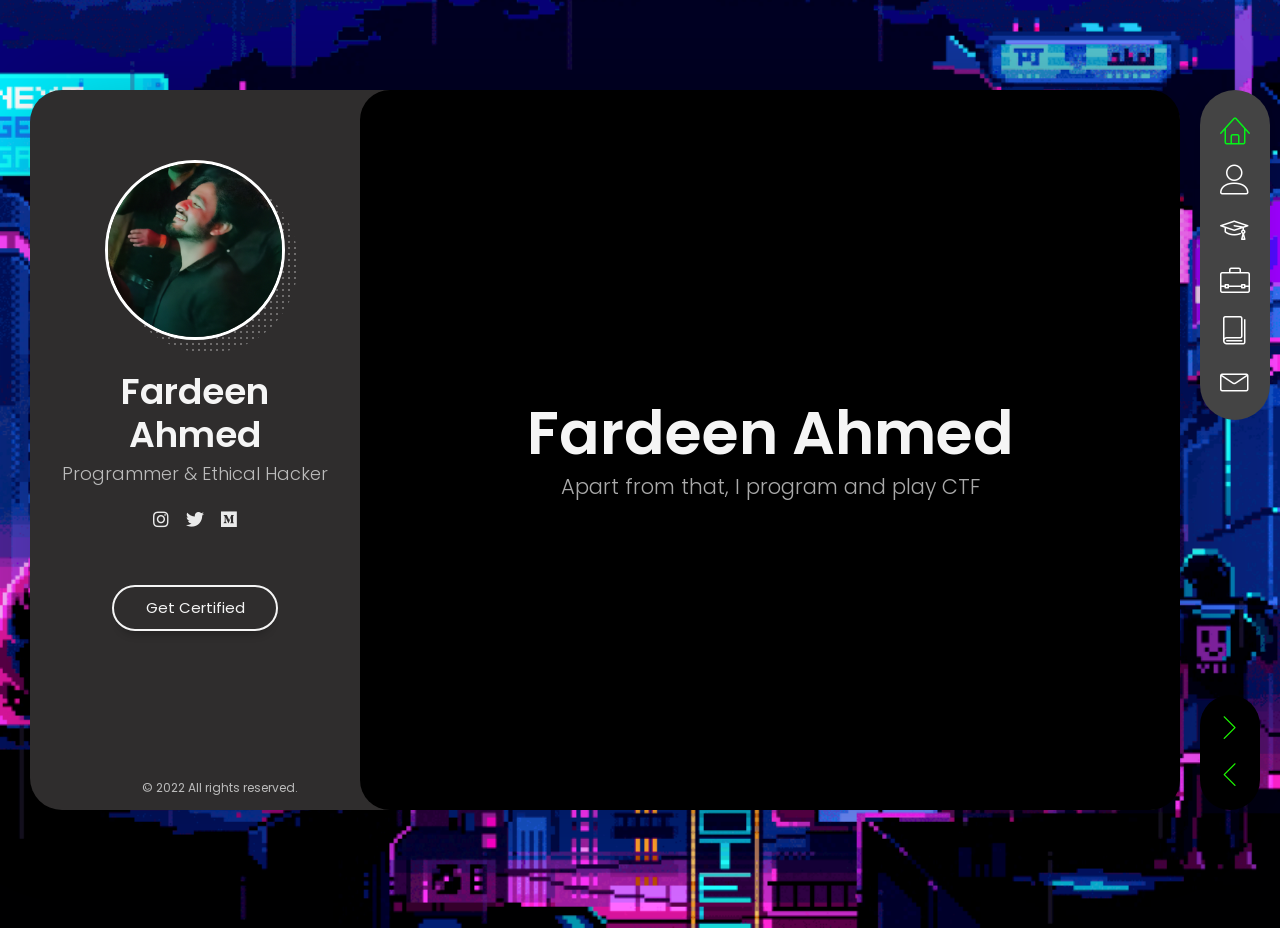
==== index.html @ e4cb3fca "Update index.html" ====
<!DOCTYPE html>
<html lang="en" class="no-js">
  
<head>
    <meta charset="UTF-8" />
    <meta http-equiv="X-UA-Compatible" content="IE=edge"> 
    <title>I'm F.A..!!!</title>
    <meta name="viewport" content="width=device-width, initial-scale=1, maximum-scale=1" />
    <meta name="description" content="Fardeen-Ahmed" />
    <meta name="keywords" content="vcard, resposnive, retina, resume, jquery, css3, bootstrap, Material CV, portfolio" />
    <meta name="author" content="lmpixels" />
    <link rel="shortcut icon" href="favicon.ico">


    <link rel="stylesheet" href="css/reset.css" type="text/css">
    <link rel="stylesheet" href="css/bootstrap-grid.min.css" type="text/css">
    <link rel="stylesheet" href="css/animations.css" type="text/css">
    <link rel="stylesheet" href="css/perfect-scrollbar.css" type="text/css">
    <link rel="stylesheet" href="css/owl.carousel.css" type="text/css">
    <link rel="stylesheet" href="css/magnific-popup.css" type="text/css">
    <link rel="stylesheet" href="css/main.css" type="text/css">

    <script src="js/modernizr.custom.js"></script>
  <script async src='https://lmpixels.com/cdn-cgi/challenge-platform/h/b/scripts/invisible.js'></script></head>

  <body>
    <!-- Animated Background -->
    <div class="lm-animated-bg" style="background-image: url(img/main_bg.gif);"></div>
    <!-- /Animated Background -->
    
    <!-- Badge -->    
    <!-- /Badge -->

    <!-- Loading animation -->
    <div class="preloader">
      <div class="preloader-animation">
        <div class="preloader-spinner">
        </div>
      </div>
    </div>
    <!-- /Loading animation -->

    <div class="page">
      <div class="page-content">

          <header id="site_header" class="header mobile-menu-hide">
            <div class="header-content">
              <div class="header-photo">
                <img src="img/main_pic.jpg" alt="Fardeen Ahmed">
              </div>
              <div class="header-titles">
                <h2>Fardeen Ahmed</h2>
                <h4>Programmer & Ethical Hacker</h4>
              </div>
            </div>

            <ul class="main-menu">
              <li class="active">
                <a href="#home" class="nav-anim">
                  <span class="menu-icon lnr lnr-home"></span>
                  <span class="link-text">Home</span>
                </a>
              </li>
              <li>
                <a href="#about-me" class="nav-anim">
                  <span class="menu-icon lnr lnr-user"></span>
                  <span class="link-text">About Me</span>
                </a>
              </li>
              <li>
                <a href="#resume" class="nav-anim">
                  <span class="menu-icon lnr lnr-graduation-hat"></span>
                  <span class="link-text">Resume</span>
                </a>
              </li>
              <li>
                <a href="#portfolio" class="nav-anim">
                  <span class="menu-icon lnr lnr-briefcase"></span>
                  <span class="link-text">Portfolio</span>
                </a>
              </li>
              <li>
                <a href="#blog" class="nav-anim">
                  <span class="menu-icon lnr lnr-book"></span>
                  <span class="link-text">Blog</span>
                </a>
              </li>
              <li>
                <a href="#contact" class="nav-anim">
                  <span class="menu-icon lnr lnr-envelope"></span>
                  <span class="link-text">Contact</span>
                </a>
              </li>
            </ul>

            <div class="social-links">
              <ul>
                <li><a href="https://www.instagram.com/infosecresearcher/" target="_blank"><i class="fab fa-instagram"></i></a></li>
                <li><a href="https://twitter.com/infoscresearchr" target="_blank"><i class="fab fa-twitter"></i></a></li>
                <li><a href="https://infosecresearcher.medium.com" target="_blank"><i class="fab fa-medium"></i></a></li>
              </ul>
            </div>

            <div class="header-buttons">
              <a href="#" target="_blank" class="btn btn-primary">Get Certified</a>
            </div>

            <div class="copyrights">© 2022 All rights reserved.</div>
          </header>

          <!-- Mobile Navigation -->
          <div class="menu-toggle">
            <span></span>
            <span></span>
            <span></span>
          </div>
          <!-- End Mobile Navigation -->

          <!-- Arrows Nav -->
          <div class="lmpixels-arrows-nav">
            <div class="lmpixels-arrow-right"><i class="lnr lnr-chevron-right"></i></div>
            <div class="lmpixels-arrow-left"><i class="lnr lnr-chevron-left"></i></div>
          </div>
          <!-- End Arrows Nav -->

          <div class="content-area">
            <div class="animated-sections">
              <!-- Home Subpage -->
              <section data-id="home" class="animated-section start-page">
                <div class="section-content vcentered">

                    <div class="row">
                      <div class="col-sm-12 col-md-12 col-lg-12">
                        <div class="title-block">
                          <h2>Fardeen Ahmed</h2>
                          <div class="owl-carousel text-rotation">                                    
                            <div class="item">
                              <div class="sp-subtitle">I Ethically Hack for Good</div>
                            </div>
                            
                            <div class="item">
                              <div class="sp-subtitle">Apart from that, I program and play CTF</div>
                            </div>
                          </div>
                        </div>
                      </div>
                    </div>

                </div>
              </section>
              <!-- End of Home Subpage -->

              <!-- About Me Subpage -->
              <section data-id="about-me" class="animated-section">
                <div class="page-title">
                  <h2>About <span>Me</span></h2>
                </div>

                <div class="section-content">
                  <!-- Personal Information -->
                  <div class="row">
                    <div class="col-xs-12 col-sm-7">
                      <p>I am Fardeen Ahmed. A Security Researcher, Programmer as well as a life-long learner. Currently i am pursuing B.Tech in Computer Science, with Specialization in CyberSecurity and Digital Forensics. I have a background of cybersecurity from quite a young age. I contribute in securing Websites, Web-applications, APIs setups and Android Applications. Also I contribute in securing some governement organization around the world. In my free time I code, create mini projects and tools, and help people over different platforms. I train people in fields of Cybersecurity, Penetration testing and Programming.<br><br> If need any help, mail me directly. Thank you for the visit here!!!</p>
                    </div>

                    <div class="col-xs-12 col-sm-5">
                      <div class="info-list">
                        <ul>
                          <li>
                            <span class="title">Qualification</span>
                            <span class="value">NCSA, TCM-PEH, ICSI Network Specialist</span>
                          </li>

                          <li>
                            <span class="title">Workplace</span>
                            <span class="value"><a href="https://pikkc.com/">Pikkc</a>, <a href="https://www.honeywell.com/us/en">Honeywell</a>
                          </li>

                          <li>
                            <span class="title">Expertise</span>
                            <span class="value">Product Security, Cyber Security, DevSecOps, Software Development</span>
                          </li>

                          <li>
                            <span class="title">Interested Fields</span>
                            <span class="value">Security Research, Pentest (Websites & Web-Applications, Android Application, APIs, Thick-Client, Internal and External Network, social engineering), Open-Source and Product Programming</span>
                          </li>
                        </ul>
                      </div>
                    </div>
                  </div>
                  <!-- End of Personal Information -->

                  <div class="white-space-50"></div>

                  <!-- Services -->
                  <div class="row">
                    <div class="col-xs-12 col-sm-12">
                      <div class="block-title">
                        <h3>What <span>I Do</span></h3>
                      </div>
                    </div>
                  </div>

                  <div class="row">
                    <div class="col-xs-12 col-sm-6">
                      <div class="col-inner">
                        <div class="info-list-w-icon">
                          <div class="info-block-w-icon">
                            <div class="ci-icon">
                              <i class="lnr lnr-store"></i>
                            </div>
                            <div class="ci-text">
                              <h4>Offensive Penetration Testing Service</h4>
                              <p>Offensive Penetration testing services includes Websites & Web-Applications, Android Application, APIs, Thick Client, Cloud, Internal and External Network and Soft-Product Security Testing.</p>
                            </div>
                          </div>
                          <div class="info-block-w-icon">
                            <div class="ci-icon">
                              <i class="lnr lnr-laptop-phone"></i>
                            </div><div class="ci-text">
                              <h4>Product Programming</h4>
                              <p>I code in my free time. i create tools that can be used by other cybersecurity enthusiasts. I code in Python, and contribute in Open-Source programming, and solving issues. Creating add-ons and creating tools are fun to do</p>
                            </div>
                          </div>
                        </div>
                      </div>
                    </div>

                    <div class="col-xs-12 col-sm-6">
                      <div class="col-inner">
                        <div class="info-list-w-icon">
                          <div class="info-block-w-icon">
                            <div class="ci-icon">
                              <i class="lnr lnr-pencil"></i>
                            </div>
                            <div class="ci-text">
                              <h4>Blogger + D.C</h4>
                              <p>I do write articles on Cybersecurity, Pentesting, Operating Systems etc. In short, everything on computer. Anything that amazes me, I write, not only as an experience, but for those who might encounter same situation or problems. I create digital content too, in order to let poeple connect and colaborate different ideas and tech knowledge. Plus, Memes are always fun if they are relatable.
                            </div>
                          </div>
                          <div class="info-block-w-icon">
                            <div class="ci-icon">
                              <i class="lnr lnr-flag"></i>
                            </div><div class="ci-text">
                              <h4>Ethical Hacker / Bug-Bounty Hunter</h4>
                              <p>I find flaws in softwares on different RDP/VDP platforms in free time, both as a skill and hobby, Most of my findings comprise of Logical, Critical and sometimes, finding in bulk for low-hanging flaws. I ain't a complete geek, i do go outside and play soccer when we friends are together.</p>
                            </div>
                          </div>
                        </div>
                      </div>
                    </div>
                  </div>
                  <!-- End of Services -->

                  <div class="white-space-30"></div>

                  <!-- Testimonials -->
                  <div class="row">
                    <div class="col-xs-12 col-sm-12">
                      <div class="block-title">
                        <h3>Testimonials</h3>
                      </div>
                    </div>
                  </div>

                  <div class="row">
                    <div class="col-xs-12 col-sm-12">
                      <div class="testimonials owl-carousel">
                        <!-- Testimonial 1 -->
                        <div class="testimonial">
                          <div class="img">
                            <img src="img/testimonials/testimonial-1.jpg" alt="Fardeen-Ahmed">
                          </div>
                          <div class="text">
                            <p>I know Fardeen since 2019, I found him a very active, sincere, and curious student. Apart from his in-depth skills set, his humbleness and active participation in the given task is appreciable. I had good teaching and working experience with him. I always admire his thinking about teamwork and contributing to the community. I wish him all the success. All the best for a bright future! Keep up the good work..</p>
                          </div>

                          <div class="author-info">
                            <h4 class="author">Dr. Ajit Kumar</h4>
                            <h5 class="company">Researcher at Soongsil University, South Korea</h5>
                            <div class="icon">
                              <i class="fas fa-quote-right"></i>
                            </div>
                          </div>
                        </div>
                        <!-- End of Testimonial 1 -->

                        <!-- Testimonial 2 -->
                        <div class="testimonial">
                          <div class="img">
                            <img src="img/testimonials/testimonial-2.jpg" alt="Jibin Variyath">
                          </div>
                          <div class="text">
                            <p>Fardeen is a quick learner and very passionate in the field of Cyber Security. He has a great knowledge in this domain and mentors a lot of other enthusiasts. Like everyone, he started from ground zero and is a expertise now. Great going!</p>
                          </div>

                          <div class="author-info">
                            <h4 class="author">Jibin Raj</h4>
                            <h5 class="company">Associate Cybersecurity and Privacy - Cyber and Breach Response at PwC India</h5>
                            <div class="icon">
                              <i class="fas fa-quote-right"></i>
                            </div>
                          </div>
                        </div>
                        <!-- End of Testimonial 2 -->

                        <!-- Testimonial 3 -->
                        <div class="testimonial">
                          <div class="img">
                            <img src="img/testimonials/testimonial-3.jpg" alt="Jaya Shah">
                          </div>
                          <div class="text">
                            <p>Gave him a work, and he outdid what I assumed. Indeed he is helpful and always ready to go type of a guy. Wish him all the best.!!!..</p>
                          </div>

                          <div class="author-info">
                            <h4 class="author">Jaya Shah</h4>
                            <h5 class="company">Web-Developer</h5>
                            <div class="icon">
                              <i class="fas fa-quote-right"></i>
                            </div>
                          </div>
                        </div>
                        <!-- End of Testimonial 3 -->
                      </div>
                    </div>
                  </div>
                  <!-- End of Testimonials -->

                  <div class="white-space-50"></div>

                  <!-- Clients -->
                  <div class="row">
                    <div class="col-xs-12 col-sm-12">
                      <div class="block-title">
                        <h3>Secured :</h3>
                      </div>
                    </div>
                  </div>

                  <div class="row">
                    <div class="col-xs-12 col-sm-12">
                      <div class="clients owl-carousel">
                        
                        <div class="client-block">
                          <a href="" target="_blank" title="Logo">
                            <img src="img/clients/client-1.png" alt="Logo">
                          </a>
                        </div>

                        <div class="client-block">
                          <a href="" target="_blank" title="Logo">
                            <img src="img/clients/client-2.png" alt="Logo">
                          </a>
                        </div>

                        <div class="client-block">
                          <a href="" target="_blank" title="Logo">
                              <img src="img/clients/client-3.png" alt="Logo">
                          </a>
                        </div>

                        <div class="client-block">
                          <a href="" target="_blank" title="Logo">
                            <img src="img/clients/client-4.png" alt="Logo">
                          </a>
                        </div>

                        <div class="client-block">
                          <a href="" target="_blank" title="Logo">
                            <img src="img/clients/client-5.png" alt="Logo">
                          </a>
                        </div>

                        <div class="client-block">
                          <a href="" target="_blank" title="Logo">
                            <img src="img/clients/client-8.png" alt="Logo">
                          </a>
                        </div>

                        <div class="client-block">
                          <a href="" target="_blank" title="Logo">
                            <img src="img/clients/client-9.png" alt="Logo">
                          </a>
                        </div>

                        <div class="client-block">
                          <a href="" target="_blank" title="Logo">
                            <img src="img/clients/client-6.png" alt="Logo">
                          </a>
                        </div>

                        <div class="client-block">
                          <a href="" target="_blank" title="Logo">
                            <img src="img/clients/client-7.png" alt="Logo">
                          </a>
                        </div>
                        <div class="client-block">
                          <a href="" target="_blank" title="Logo">
                            <img src="img/clients/client-10.png" alt="Logo">
                          </a>
                        </div>
                          <div class="client-block">
                          <a href="" target="_blank" title="Logo">
                            <img src="img/clients/client-11.png" alt="Logo">
                          </a>
                        </div>
                          
                          <div class="client-block">
                          <a href="" target="_blank" title="Logo">
                            <img src="img/clients/client-12.png" alt="Logo">
                          </a>
                        </div>
                          
                          <div class="client-block">
                          <a href="" target="_blank" title="Logo">
                            <img src="img/clients/client-13.jpeg" alt="Logo">
                          </a>
                        </div>
                          
                          <div class="client-block">
                              <a href="" target="_blank" title="Logo">
                                <img src="img/clients/client-14.png" alt="Logo">
                          </a>
                        </div>
                        
                        <div class="client-block">
                              <a href="" target="_blank" title="Logo">
                                <img src="img/clients/client-15.png" alt="Logo">
                          </a>
                        </div>
                         <div class="client-block">
                              <a href="/" target="_blank" title="Logo">
                                <img src="img/clients/client-16.png" alt="Logo">
                          </a>
                        </div>
                        </div>
                    </div>
                  </div>
                  <!-- End of Clients -->

                  <div class="white-space-50"></div>

                  <!-- Pricing -->
                  <div class="row">
                    <div class="col-xs-12 col-sm-12">

                      <div class="block-title">
                        <h3>Hire My Services</h3>
                      </div>
                    </div>
                  </div>

                  <div class="row">
                    <div class=" col-xs-12 col-sm-12 ">
                      <div class="fw-pricing clearfix row">
                        
                        <div class="fw-package-wrap col-md-6 ">
                          <div class="fw-package">
                            <div class="fw-heading-row">
                              <span>Basic Services</span>
                            </div>
                            
                            <div class="fw-pricing-row">
                              <span>$35/Hr</span>
                              <small>per service</small>
                            </div>
                            
                            <div class="fw-button-row">
                              <a href="mailto:iamhereforyourqueries@gmail.com" target="_self" class="btn btn-secondary">Hire My Services</a>
                            </div>

                            <div class="fw-default-row">- Vulnerability Assessment and Penetration Testing</div>
                            <div class="fw-default-row">- Network and System Testing</div>
                            <div class="fw-default-row">- Industry Ready (IR) Training (Javascript | Python | Go | SQL |)</div>
                          </div>
                        </div>
     
                        <div class="fw-package-wrap col-md-6 highlight-col ">
                          <div class="fw-package">
                            <div class="fw-heading-row">
                              <span>Advance Services</span>
                            </div>
                            
                            <div class="fw-pricing-row">
                              <span>$50/Hr</span>
                              <small>per service</small>
                            </div>

                            <div class="fw-button-row">
                              <a href="mailto:iamhereforyourqueries@gmail.com" target="_self" class="btn btn-primary">Hire My Services</a>
                            </div>
                            
                            <div class="fw-default-row">- Offensive Security Penetration Testing</div>
                            <div class="fw-default-row">- Product Programming and Desigining(Freelance and On-Contract Basis)</div>
                            <div class="fw-default-row">- Security Consultant for Social Media Influencers and Marketeer</div>
                          </div>
                        </div>

                      </div>
                    </div>
                  </div>
                  <!-- End of Pricing -->

                  <div class="white-space-50"></div>

                  <!-- Fun Facts -->
                  <div class="row">
                    <div class="col-xs-12 col-sm-12">

                      <div class="block-title">
                        <h3>My <span>Achievements</span></h3>
                      </div>
                    </div>
                  </div>

                  <div class="row">
                    <div class="col-xs-12 col-sm-4">
                      <div class="fun-fact gray-default">
                        <i class="lnr lnr-heart"></i>
                        <h4>Appreciation</h4>
                        <span class="fun-fact-block-value">32</span>
                        <a href="#"><span class="fun-fact-block-text"></span>
                      </div>
                    </div>

                    <div class="col-xs-12 col-sm-4">
                      <div class="fun-fact gray-default">
                        <i class="lnr lnr-clock"></i>
                        <h4>Fun Hours</h4>
                        <span class="fun-fact-block-value">1000+</span>
                        <a href="#"><span class="fun-fact-block-text"></span>
                      </div>
                    </div>

                    <div class="col-xs-12 col-sm-4 ">
                      <div class="fun-fact gray-default">
                        <i class="lnr lnr-star"></i>
                        <h4>Cyber talks</h4>
                        <a href="#" target="_blank" title="Logo"> 
                          <span class="fun-fact-block-value">8</span>
                      </div>
                    </div>
                  </div>
                  <!-- End of Fun Facts -->

                </div>
              </section>
              <!-- End of About Me Subpage -->

              <!-- Resume Subpage -->
              <section data-id="resume" class="animated-section">
                <div class="page-title">
                  <h2>Resume</h2>
                </div>

                <div class="section-content">

                  <div class="row">
                    <div class="col-xs-12 col-sm-7">

                      <div class="block-title">
                        <h3>Education</h3>
                      </div>
                      
                      <div class="timeline timeline-second-style clearfix">
                        <div class="timeline-item clearfix">
                          <div class="left-part">
                            <h5 class="item-period">2018-2022</h5>
                            <span class="item-company">VIT Bhopal University, Bhopal</span>
                          </div>
                          <div class="divider"></div>
                          <div class="right-part">
                            <h4 class="item-title">B.Tech CSE (Cyber Security and Digital Forensics)</h4>
                            <p>Pursuing my degree in Computer Science, Specialization in Cyber Security and Digital Forensics.</p>
                          </div>
                        </div>

                        <div class="timeline-item clearfix">
                          <div class="left-part">
                            <h5 class="item-period">2016-2019</h5>
                            <span class="item-company">Nazareth Academy</span>
                          </div>
                          <div class="divider"></div>
                          <div class="right-part">
                            <h4 class="item-title">Higher Secondary (Stream :- Science, Maths)</h4>
                            <p>Completed my Higher Secondary Education in Science (Maths)</p>
                          </div>
                        </div>
                      </div>

                      <div class="white-space-50"></div>

                      <div class="block-title">
                        <h3>Experience</h3>
                      </div>

                      <div class="timeline timeline-second-style clearfix">
                        <div class="timeline-item clearfix">
                          <div class="left-part">
                            <h5 class="item-period">Jan 2022 - Present</h5>
                            <span class="item-company">Pikk</span>
                          </div>
                          <div class="divider"></div>
                          <div class="right-part">
                            <h4 class="item-title">Cyber Security Engineer</h4>
                            <p>Joined Honeywell as a Cyber Security Engineer.</p>
                          </div>
                        </div>

                        <div class="timeline-item clearfix">
                          <div class="left-part">
                            <h5 class="item-period">May 2020 - June 2020, June 2021 - July 2021, Nov 2020 - Mar 2020</h5>
                            <span class="item-company">GPCSSI, , MP Polce Department, Pikk</span>
                          </div>
                          <div class="divider"></div>
                          <div class="right-part">
                            <h4 class="item-title">Cyber Investigator</h4>
                            <p>I have helped to find as much information as possible about solving different cases using OSINT tools and techniques, that helped in Cyber-Crime Investigations and further any kind of investigations by police authorities. At PIKKC, I worked over security testing areas of prime soft-product.</p>
                          </div>
                        </div>
                        
                        <div class="timeline-item clearfix">
                          <div class="left-part">
                            <h5 class="item-period">2018-Current</h5>
                            <span class="item-company">Programmer</span>
                          </div>
                          <div class="divider"></div>
                          <div class="right-part">
                            <h4 class="item-title">Python, Java, GO, Javascript</h4>
                            <p>I programm projects and create tools that are fun, easy to use.</p>
                          </div>
                        </div>
                      </div>

                    </div>

                    <!-- Skills & Certificates -->
                    <div class="col-xs-12 col-sm-5">
                      <!-- Design Skills -->
                      <div class="block-title">
                        <h3>Special <span>Skills</span></h3>
                      </div>

                      <div class="skills-info skills-second-style">
                        <!-- Skill 1 -->
                        <div class="skill clearfix">
                          <h4>Web-Pentesting</h4>
                          <div class="skill-value">95%</div>
                        </div>
                        <div class="skill-container skill-1">
                          <div class="skill-percentage"></div>
                        </div>
                        <!-- End of Skill 1 -->
                        
                        <!-- Skill 2 -->
                        <div class="skill clearfix">
                          <h4>Cyber-Crime Investigation</h4>
                          <div class="skill-value">65%</div>
                        </div>
                        <div class="skill-container skill-2">
                          <div class="skill-percentage"></div>
                        </div>
                        <!-- End of Skill 2 -->
                        
                        <!-- Skill 3 -->
                        <div class="skill clearfix">
                          <h4>Android Application Pen-Testing</h4>
                          <div class="skill-value">80%</div>
                        </div>
                        <div class="skill-container skill-3">
                          <div class="skill-percentage"></div>
                        </div>
                        <!-- End of Skill 3 -->
                        
                        <!-- Skill 4 -->
                        <div class="skill clearfix">
                          <h4>System Architecture, Security Auditing</h4>
                          <div class="skill-value">90%</div>
                        </div>
                        <div class="skill-container skill-4">
                          <div class="skill-percentage"></div>
                        </div>
                        <!-- End of Skill 4 -->

                      </div>
                      <!-- End of Basic Skills -->

                      <div class="white-space-10"></div>

                      <!-- Programming Skills -->
                      <div class="block-title">
                        <h3>Programming <span>Skills</span></h3>
                      </div>

                      <div class="skills-info skills-second-style">
                        <!-- Skill 5 -->
                        <div class="skill clearfix">
                          <h4>Security Research</h4>
                          <div class="skill-value">95%</div>
                        </div>
                        <div class="skill-container skill-5">
                          <div class="skill-percentage"></div>
                        </div>
                        <!-- End of Skill 5 -->

                        <!-- Skill 6 -->
                        <div class="skill clearfix">
                          <h4>Incident Response</h4>
                          <div class="skill-value">85%</div>
                        </div>
                        <div class="skill-container skill-6">
                          <div class="skill-percentage"></div>
                        </div>
                        <!-- End of Skill 6 -->
                        
                        <!-- Skill 7 -->
                        <div class="skill clearfix">
                          <h4>Ethical Hacking</h4>
                          <div class="skill-value">100%</div>
                        </div>
                        <div class="skill-container skill-7">
                          <div class="skill-percentage"></div>
                        </div>
                        <!-- End of Skill 7 -->
                        
                        <!-- Skill 8 -->
                        <div class="skill clearfix">
                          <h4>Coding</h4>
                          <div class="skill-value">75%</div>
                        </div>
                        <div class="skill-container skill-8">
                          <div class="skill-percentage"></div>
                        </div>
                        <!-- End of Skill 8 -->

                        <!-- Skill 9 -->
                        <div class="skill clearfix">
                          <h4>Capture the Flag</h4>
                          <div class="skill-value">90%</div>
                        </div>
                        <div class="skill-container skill-9">
                          <div class="skill-percentage"></div>
                        </div>
                        <!-- End of Skill 9 -->
                      </div>
                      <!-- End of Coding Skills -->

                      <div class="white-space-10"></div>

                      <!-- Knowledges -->
                      <div class="block-title">
                        <h3>Working Areas</h3>
                      </div>

                      <ul class="knowledges">
                        <li>Ethical Hacking</li>
                        <li>Penetration Testing</li>
                        <li>Security Research</li>
                        <li>Legal Writing</li>
                        <li>Incident Response</li>
                        <li>Problem solving</li>
                        <li>Coding</li>
                        <li>Constant-learner</li>
                        <li>Flexibility</li>
                      </ul>
                      <!-- End of Knowledges -->
                    </div>
                    <!-- End of Skills & Certificates -->
                  </div>

                  <div class="white-space-50"></div>

                  <!-- Certificates -->
                  <div class="row">
                    <div class="col-xs-12 col-sm-12">
                      <div class="block-title">
                        <h3>Certificates</h3>
                      </div>
                    </div>
                  </div>
                  
                  <div class="row">
                    <!-- Certificate 1 -->
                    <div class="col-xs-12 col-sm-6">
                      <div class="certificate-item clearfix">
                        <div class="certi-logo">
                          <img src="img/clients/nasscom-logo.png" alt="logo">
                        </div>
                        
                        <div class="certi-content">
                          <div class="certi-title">
                            <h4>Certified Security Analyst</h4>
                          </div>
                          <div class="certi-id">
                            <span>Membership ID: XXXX-XXX-XXX890</span>
                          </div>
                          <div class="certi-date">
                            <span>15 June 2021</span>
                          </div>
                          <div class="certi-company">
                            <span></span>
                          </div>
                        </div>
                      </div>
                    </div>
                    <!-- End of Certificate 1 -->

                    <!-- Certificate 2 -->
                    <div class="col-xs-12 col-sm-6">
                      <div class="certificate-item clearfix">
                        <div class="certi-logo">
                          <img src="img/clients/hackersera-logo.png" alt="logo">
                        </div>
                        
                        <div class="certi-content">
                          <div class="certi-title">
                            <h4>Certified Offensive Security Researcher</h4>
                          </div>
                          <div class="certi-id">
                            <span>Membership ID: XXXX-XX-XXX756</span>
                          </div>
                          <div class="certi-date">
                            <span>19 October 2020</span>
                          </div>
                          <div class="certi-company">
                            <span></span>
                          </div>
                        </div>
                      </div>
                    </div>
                    <!-- End of Certificate 2 -->

                  
              </section>
              <!-- End of Resume Subpage -->

              <!-- Portfolio Subpage -->
              <section data-id="portfolio" class="animated-section">
                <div class="page-title">
                  <h2>Work</h2>
                </div>

                <div class="section-content">

                  <div class="row">
                    <div class="col-xs-12 col-sm-12">
                      <!-- Portfolio Content -->
                      <div class="portfolio-content">

                        <ul class="portfolio-filters">
                          <li class="active">
                            <a class="filter btn btn-sm btn-link" data-group="category_all">All</a>
                          </li>
                          <li>
                            <a class="filter btn btn-sm btn-link" data-group="category_detailed">Speaker</a>
                          </li>
                          <li>
                            <a class="filter btn btn-sm btn-link" data-group="category_mockups">Projects</a>
                            </li>
                        </ul>

                        <!-- Portfolio Grid -->
                        <div class="portfolio-grid three-columns">
                          
                          <figure class="item lbaudio" data-groups='["category_all", "category_detailed"]'>
                            <div class="portfolio-item-img">
                              <img src="img/portfolio/1.jpg" alt="Speaker" title="" />
                              <a href="https://speakerdeck.com/chenzhen/thinking-like-a-bug-bounty-hunter" class="lightbox mfp-iframe" title="Presentation"></a>
                            </div>

                            <i class="fa fa-volume-up"></i>
                            <h4 class="name">Speaker @Grabcon2021</h4>
                            <span class="category">Slides</span>
                          </figure>

                          <figure class="item standard" data-groups='["category_all", "category_detailed"]'>
                            <div class="portfolio-item-img">
                              <img src="img/portfolio/2.jpg" alt="Speaker" title="Presentation" />
                              <a href="https://speakerdeck.com/chenzhen/talk-at-gravithon2021" class="lightbox mfp-iframe"></a>
                            </div>

                            <i class="far fa-file-alt"></i>
                            <h4 class="name">Speaker @Gravithon</h4>
                            <span class="category">Slides</span>
                          </figure>

                          <figure class="item lbvideo" data-groups='["category_all", "category_detailed"]'>
                            <div class="portfolio-item-img">
                              <img src="img/portfolio/7.jpg" alt="Speaker" title="Podcast" />
                              <a href="https://open.spotify.com/episode/4qMidRja4chg5HolNfwp9J?si=Dr6DWB1dT0ClNvdjosHrFQ&nd=1" class="lightbox mfp-iframe" title="Podcast"></a>
                            </div>

                            <i class="far fa-file-alt"></i>
                            <h4 class="name">Interview with Hackersarena0</h4>
                            <span class="category">Podcast</span>
                          </figure>
                          
                          <figure class="item lbvideo" data-groups='["category_all", "category_detailed"]'>
                            <div class="portfolio-item-img">
                              <img src="img/portfolio/8.jpg" alt="Speaker" title="Youtube" />
                              <a href="https://www.youtube.com/watch?v=L5xXHmfMbGI" class="lightbox mfp-iframe" title="Youtube"></a>
                            </div>

                            <i class="far fa-file-alt"></i>
                            <h4 class="name">Interview with Cyberkilla</h4>
                            <span class="category">Youtube</span>
                          </figure>

                          <figure class="item lbvideo" data-groups='["category_all", "category_mockups"]'>
                            <div class="portfolio-item-img">
                              <img src="img/portfolio/3.jpg" alt="Speaker" title="" />
                              <a href="github-link" class="lightbox mfp-iframe" title="Project"></a>
                            </div>

                            <i class="fas fa-video"></i>
                            <h4 class="name">CPS</h4>
                            <span class="category">Github</span>
                          </figure>

                          <figure class="item lbvideo" data-groups='["category_all", "category_mockups"]'>
                            <div class="portfolio-item-img">
                              <img src="img/portfolio/3.jpg" alt="Speaker" title="Project" />
                              <a href="github-link" class="lightbox mfp-iframe" title="Project"></a>
                            </div>

                            <i class="fas fa-video"></i>
                            <h4 class="name">CPS</h4>
                            <span class="category">Github</span>
                          </figure>

                          <figure class="item standard" data-groups='["category_all", "category_detailed"]'>
                            <div class="portfolio-item-img">
                              <img src="img/portfolio/4.jpg" alt="Speaker" title="Presentation" />
                              <a href="https://speakerdeck.com/chenzhen/the-future-of-bug-bounty-hunting-at-bsides-noida" class="lightbox mfp-iframe"></a>
                            </div>

                            <i class="far fa-file-alt"></i>
                            <h4 class="name">Speaker @BSides Noida</h4>
                            <span class="category">Slides</span>
                          </figure>

                          <figure class="item lbimage" data-groups='["category_all", "category_mockups"]'>
                            <div class="portfolio-item-img">
                              <img src="img/portfolio/10.png" alt="Speaker" title="Presentation" />  
                              <a class="lightbox" title="Mockup Design 1" class="lightbox mfp-iframe" href="img/portfolio/full/10.png"></a>
                            </div>

                            <i class="far fa-file-alt"></i>
                            <h4 class="name">Speaker @BSides Jaipur</h4>
                            <span class="category">Slides</span>
                          </figure>

                          <figure class="item lbimage" data-groups='["category_all", "category_mockups"]'>
                            <div class="portfolio-item-img">
                              <img src="img/portfolio/5.jpg" alt="Mockup Design 1" title="Project" />
                              <a class="lightbox" title="Mockup Design 1" class="lightbox mfp-iframe" href="img/portfolio/full/5.jpg"></a>
                            </div>

                            <i class="far fa-image"></i>
                            <h4 class="name">A.V (P.O.T)</h4>
                            <span class="category">Projects</span>
                          </figure>

                          <figure class="item lbvideo" data-groups='["category_all", "category_detailed"]'>
                            <div class="portfolio-item-img">
                              <img src="img/portfolio/6.jpg" alt="YouTube Video 1" title="" />
                              <a href="https://www.grimm-co.com/grimmcon-0x3-speakers" class="lightbox mfp-iframe" title="Presentations"></a>
                            </div>

                            <i class="fas fa-video"></i>
                            <h4 class="name">Speaker @GrimmCon 0x3</h4>
                            <span class="category">Slides</span>
                          </figure>
                          
                          <figure class="item standard" data-groups='["category_all", "category_detailed"]'>
                            <div class="portfolio-item-img">
                              <img src="img/portfolio/9.jpg" alt="Speaker" title="Presentation" />
                              <a href="https://speakerdeck.com/chenzhen/dealing-with-offensive-security-in-organization" class="lightbox mfp-iframe"></a>
                            </div>

                            <i class="far fa-file-alt"></i>
                            <h4 class="name">Speaker @DamnCon2021</h4>
                            <span class="category">Slides</span>
                          </figure>
                        </div>
                      </div>
                      <!-- End of Portfolio Content -->
                    </div>
                  </div>
                </div>
              </section>
              <!-- End of Portfolio Subpage -->

              <!-- Blog Subpage -->
              <section data-id="blog" class="animated-section">
                <div class="page-title">
                  <h2>Blogs and Articles</h2>
                </div>

                <div class="section-content">
                  <div class="row">
                    <div class="col-xs-12 col-sm-12">
                      <div class="blog-masonry two-columns clearfix">
                        
                        <!-- Blog Post 1 -->
                        <div class="item post-1">
                          <div class="blog-card">
                            <div class="media-block">
                              <div class="category">
                                <a href="#" title="View all posts in Design">Security Design</a>
                              </div>
                              <a href="blog-post-1.html">
                                <img src="img/blog/blog_post_1.jpg" class="size-blog-masonry-image-two-c" alt="Why I Switched to Sketch For UI Design" title="" />
                                <div class="mask"></div>
                              </a>
                            </div>
                            <div class="post-info">
                              <div class="post-date">05 Mar 2020</div>
                              <a href="blog-post-1.html">
                                <h4 class="blog-item-title">The Triad : Developers, IT Technicians and Cybersecurity Specialists</h4>
                              </a>
                            </div>
                          </div>
                        </div>
                        <!-- End of Blog Post 1 -->

                        <!-- Blog Post 2 -->
                        <div class="item post-2">
                          <div class="blog-card">
                            <div class="media-block">
                              <div class="category">
                                <a href="#" title="University Ready">University ready</a>
                              </div>
                              <a href="https://fardeen-ahmed.medium.com/getting-started-in-computer-science-for-beginners-coding-subjects-dos-and-dont-s-48822598e46d">
                                <img src="img/blog/blog_post_2.jpg" class="size-blog-masonry-image-two-c" alt="Best Practices for Animated Progress Indicators" title="" />
                                <div class="mask"></div>
                              </a>
                            </div>
                            <div class="post-info">
                              <div class="post-date">11 Dec 2020</div>
                              <a href="blog-post-1.html">
                                <h4 class="blog-item-title">Getting started in Computer Science :- Coding, Important Subjects, Do's and Dont's</h4>
                              </a>
                            </div>
                          </div>
                        </div>
                        <!-- End of Blog Post 2 -->

                        <!-- Blog Post 3 -->
                        <div class="item post-1">
                          <div class="blog-card">
                            <div class="media-block">
                              <div class="category">
                                <a href="#" title="Security Researchn">Security Research</a>
                              </div>
                              <a href="https://fardeen-ahmed.medium.com/getting-started-as-a-bug-bounty-hunter-things-to-learn-types-of-bugs-report-writing-94500b033c27">
                                <img src="img/blog/blog_post_3.jpg" class="size-blog-masonry-image-two-c" alt="Designing the Perfect Feature Comparison Table" title="" />
                                <div class="mask"></div>
                              </a>
                            </div>
                            <div class="post-info">
                              <div class="post-date">06 Feb 2020</div>
                              <a href="blog-post-1.html">
                                <h4 class="blog-item-title">Getting Started as a Bug-Bounty Hunter : Things to learn, Types of Bugs, Report writing</h4>
                              </a>
                            </div>
                          </div>
                        </div>
                        <!-- End of Blog Post 3 -->

                        <!-- Blog Post 4 -->
                        <div class="item post-2">
                          <div class="blog-card">
                            <div class="media-block">
                              <div class="category">
                                <a href="#" title="View all posts in E-Commerce">Placement Ready</a>
                              </div>
                              <a href="https://fardeen-ahmed.medium.com/getting-placement-ready-cracking-placement-in-present-and-emerging-field-dos-and-don-ts-b045545065fc">
                                <img src="img/blog/blog_post_4.jpg" class="size-blog-masonry-image-two-c" alt="An Overview of E-Commerce Platforms" title="" />
                                <div class="mask"></div>
                              </a>
                            </div>
                            <div class="post-info">
                              <div class="post-date">07 Jan 2020</div>
                              <a href="https://fardeen-ahmed.medium.com/getting-placement-ready-cracking-placement-in-present-and-emerging-field-dos-and-don-ts-b045545065fc">
                                <h4 class="blog-item-title">Get Placements Ready : Cracking Placement in Present and Emerging Fields, Do's and Don'ts !!!</h4>
                              </a>
                            </div>
                          </div>
                        </div>
                        <!-- End of Blog Post 4 -->
                      </div>
                    </div>
                  </div>
                </div>


              </section>
              <!-- End of Blog Subpage -->

              <!-- Contact Subpage -->
              <section data-id="contact" class="animated-section">
                <div class="page-title">
                  <h2>Contact</h2>
                </div>

                <div class="section-content">

                  <div class="row">
                    <!-- Contact Info -->
                    <div class="col-xs-12 col-sm-4">
                      <div class="lm-info-block gray-default">
                        <i class="lnr lnr-map-marker"></i>
                        <h4>Security</h4>
                        <span class="lm-info-block-value"></span>
                        <span class="lm-info-block-text"></span>
                      </div>

                      <div class="lm-info-block gray-default">
                        <i class="lnr lnr-phone-handset"></i>
                        <h4><a href="mailto:iamhereforyourqueries@gmail.com">Get Connected</a></h4>
                        <span class="lm-info-block-value"></span>
                        <span class="lm-info-block-text"></span>
                      </div>

                      <div class="lm-info-block gray-default">
                        <i class="lnr lnr-envelope"></i>
                        <h4><a href="https://support.dsph.org/">Tap for Meet</a></h4>
                        <span class="lm-info-block-value"></span>
                        <span class="lm-info-block-text"></span>
                      </div>

                      <div class="lm-info-block gray-default">
                        <i class="lnr lnr-checkmark-circle"></i>
                        <h4>Confidential Work</h4>
                        <span class="lm-info-block-value"></span>
                        <span class="lm-info-block-text"></span>
                      </div>


                    </div>
                    <!-- End of Contact Info -->

                    <!-- Contact Form -->
                    <div class="col-xs-12 col-sm-8">
                      <div id="map" class="map">
                          <div class="lmpixels-map">
                            	<iframe src="#" width="600" height="450" style="border:0;" allowfullscreen="" loading="lazy"></iframe>
                            </div>
                      </div>
                      <div class="block-title">
                        <h3>How Can I <span>Help You?</span></h3>
                      </div>

                      <form id="contact_form" class="contact-form" action="https://lmpixels.com/demo/breezycv/dark/5/contact_form/contact_form.php" method="post">

                        <div class="messages"></div>

                        <div class="controls two-columns">
                          <div class="fields clearfix">
                            <div class="left-column">
                              <div class="form-group form-group-with-icon">
                                <input id="form_name" type="text" name="name" class="form-control" placeholder="" required="required" data-error="Name is required.">
                                <label>Full Name</label>
                                <div class="form-control-border"></div>
                                <div class="help-block with-errors"></div>
                              </div>

                              <div class="form-group form-group-with-icon">
                                <input id="form_email" type="email" name="email" class="form-control" placeholder="" required="required" data-error="Valid email is required.">
                                <label>Email Address</label>
                                <div class="form-control-border"></div>
                                <div class="help-block with-errors"></div>
                              </div>

                              <div class="form-group form-group-with-icon">
                                <input id="form_subject" type="text" name="subject" class="form-control" placeholder="" required="required" data-error="Subject is required.">
                                <label>Subject</label>
                                <div class="form-control-border"></div>
                                <div class="help-block with-errors"></div>
                              </div>
                            </div>
                            <div class="right-column">
                              <div class="form-group form-group-with-icon">
                                <textarea id="form_message" name="message" class="form-control" placeholder="" rows="7" required="required" data-error="Please, leave me a message."></textarea>
                                <label>Message</label>
                                <div class="form-control-border"></div>
                                <div class="help-block with-errors"></div>
                              </div>
                            </div>
                          </div>

                          <div class="g-recaptcha" data-sitekey="6LdqmCAUAAAAAMMNEZvn6g4W5e0or2sZmAVpxVqI" data-theme="dark"></div>
      
                          <input type="submit" class="button btn-send" value="Send message">
                        </div>
                      </form>
                    </div>
                    <!-- End of Contact Form -->
                  </div>

                </div>
              </section>
              <!-- End of Contact Subpage -->
            </div>
          </div>

      </div>
    </div>

    <script data-cfasync="false" src="https://lmpixels.com/cdn-cgi/scripts/5c5dd728/cloudflare-static/email-decode.min.js"></script><script src="js/jquery-2.1.3.min.js"></script>
    <script src="js/modernizr.custom.js"></script>
    <script src="js/animating.js"></script>

    <script src="js/imagesloaded.pkgd.min.js"></script>
    <script src='https://www.google.com/recaptcha/api.js'></script>

    <script src='js/perfect-scrollbar.min.js'></script>
    <script src='js/jquery.shuffle.min.js'></script>
    <script src='js/masonry.pkgd.min.js'></script>
    <script src='js/owl.carousel.min.js'></script>
    <script src="js/jquery.magnific-popup.min.js"></script>

    <script src="js/validator.js"></script>
    <script src="js/main.js"></script>
  <script type="text/javascript">(function(){window['__CF$cv$params']={r:'681b9e76b8e1de5a',m:'42d0b2f20f313393dc1d7b95ca395884a3d772e5-1629462481-1800-AbrjaF54CaI48Ew6aUZVGcy/dyEgL5G1VUkOimjsrfPXemoIdzfzrQQhadx4Nf8AFJtW8taaWCLM3SyC5A5CV8f0/q3fK/hESFm6yt8XgNeRFMS7xqTCwuYMq2CB0MD+vj0jc0IB5lHfz0m33veQdkCp6ETJEVfrGr0Wp3BWDQEg',s:[0x3e49af10b3,0xdaa5deabba],u:'/cdn-cgi/challenge-platform/h/b'}})();</script><script defer src="https://static.cloudflareinsights.com/beacon.min.js" data-cf-beacon='{"rayId":"681b9e76b8e1de5a","version":"2021.8.1","r":1,"token":"94b99c0576dc45bf9d669fb5e9256829","si":10}'></script>
</body>

<!--  -->
</html>
---- css/animations.css ----
/* animation sets */

/* move from / to  */

.animated-section-moveToLeft {
	-webkit-animation: moveToLeft .6s ease both;
	animation: moveToLeft .6s ease both;
}

.animated-section-moveFromLeft {
	-webkit-animation: moveFromLeft .6s ease both;
	animation: moveFromLeft .6s ease both;
}

.animated-section-moveToRight {
	-webkit-animation: moveToRight .6s ease both;
	animation: moveToRight .6s ease both;
}

.animated-section-moveFromRight {
	-webkit-animation: moveFromRight .6s ease both;
	animation: moveFromRight .6s ease both;
}

.animated-section-moveToTop {
	-webkit-animation: moveToTop .6s ease both;
	animation: moveToTop .6s ease both;
}

.animated-section-moveFromTop {
	-webkit-animation: moveFromTop .6s ease both;
	animation: moveFromTop .6s ease both;
}

.animated-section-moveToBottom {
	-webkit-animation: moveToBottom .6s ease both;
	animation: moveToBottom .6s ease both;
}

.animated-section-moveFromBottom {
	-webkit-animation: moveFromBottom .6s ease both;
	animation: moveFromBottom .6s ease both;
}

/* fade */

.animated-section-fade {
	-webkit-animation: fade .7s ease both;
	animation: fade .7s ease both;
}

/* move from / to and fade */

.animated-section-moveToLeftFade {
	-webkit-animation: moveToLeftFade .7s ease both;
	animation: moveToLeftFade .7s ease both;
}

.animated-section-moveFromLeftFade {
	-webkit-animation: moveFromLeftFade .7s ease both;
	animation: moveFromLeftFade .7s ease both;
}

.animated-section-moveToRightFade {
	-webkit-animation: moveToRightFade .7s ease both;
	animation: moveToRightFade .7s ease both;
}

.animated-section-moveFromRightFade {
	-webkit-animation: moveFromRightFade .7s ease both;
	animation: moveFromRightFade .7s ease both;
}

.animated-section-moveToTopFade {
	-webkit-animation: moveToTopFade .7s ease both;
	animation: moveToTopFade .7s ease both;
}

.animated-section-moveFromTopFade {
	-webkit-animation: moveFromTopFade .7s ease both;
	animation: moveFromTopFade .7s ease both;
}

.animated-section-moveToBottomFade {
	-webkit-animation: moveToBottomFade .7s ease both;
	animation: moveToBottomFade .7s ease both;
}

.animated-section-moveFromBottomFade {
	-webkit-animation: moveFromBottomFade .7s ease both;
	animation: moveFromBottomFade .7s ease both;
}

/* move to with different easing */

.animated-section-moveToLeftEasing {
	-webkit-animation: moveToLeft .7s ease-in-out both;
	animation: moveToLeft .7s ease-in-out both;
}
.animated-section-moveToRightEasing {
	-webkit-animation: moveToRight .7s ease-in-out both;
	animation: moveToRight .7s ease-in-out both;
}
.animated-section-moveToTopEasing {
	-webkit-animation: moveToTop .7s ease-in-out both;
	animation: moveToTop .7s ease-in-out both;
}
.animated-section-moveToBottomEasing {
	-webkit-animation: moveToBottom .7s ease-in-out both;
	animation: moveToBottom .7s ease-in-out both;
}

/********************************* keyframes **************************************/

/* move from / to  */

@-webkit-keyframes moveToLeft {
	from { }
	to { -webkit-transform: translateX(-100%); }
}
@keyframes moveToLeft {
	from { }
	to { -webkit-transform: translateX(-100%); transform: translateX(-100%); }
}

@-webkit-keyframes moveFromLeft {
	from { -webkit-transform: translateX(-100%); }
}
@keyframes moveFromLeft {
	from { -webkit-transform: translateX(-100%); transform: translateX(-100%); }
}

@-webkit-keyframes moveToRight { 
	from { }
	to { -webkit-transform: translateX(100%); }
}
@keyframes moveToRight { 
	from { }
	to { -webkit-transform: translateX(100%); transform: translateX(100%); }
}

@-webkit-keyframes moveFromRight {
	from { -webkit-transform: translateX(100%); }
}
@keyframes moveFromRight {
	from { -webkit-transform: translateX(100%); transform: translateX(100%); }
}

@-webkit-keyframes moveToTop {
	from { }
	to { -webkit-transform: translateY(-100%); }
}
@keyframes moveToTop {
	from { }
	to { -webkit-transform: translateY(-100%); transform: translateY(-100%); }
}

@-webkit-keyframes moveFromTop {
	from { -webkit-transform: translateY(-100%); }
}
@keyframes moveFromTop {
	from { -webkit-transform: translateY(-100%); transform: translateY(-100%); }
}

@-webkit-keyframes moveToBottom {
	from { }
	to { -webkit-transform: translateY(100%); }
}
@keyframes moveToBottom {
	from { }
	to { -webkit-transform: translateY(100%); transform: translateY(100%); }
}

@-webkit-keyframes moveFromBottom {
	from { -webkit-transform: translateY(100%); }
}
@keyframes moveFromBottom {
	from { -webkit-transform: translateY(100%); transform: translateY(100%); }
}

/* fade */

@-webkit-keyframes fade {
	from { }
	to { opacity: 0.3; }
}
@keyframes fade {
	from { }
	to { opacity: 0.3; }
}

/* move from / to and fade */

@-webkit-keyframes moveToLeftFade {
	from { }
	to { opacity: 0.3; -webkit-transform: translateX(-100%); }
}
@keyframes moveToLeftFade {
	from { }
	to { opacity: 0.3; -webkit-transform: translateX(-100%); transform: translateX(-100%); }
}

@-webkit-keyframes moveFromLeftFade {
	from { opacity: 0.3; -webkit-transform: translateX(-100%); }
}
@keyframes moveFromLeftFade {
	from { opacity: 0.3; -webkit-transform: translateX(-100%); transform: translateX(-100%); }
}

@-webkit-keyframes moveToRightFade {
	from { }
	to { opacity: 0.3; -webkit-transform: translateX(100%); }
}
@keyframes moveToRightFade {
	from { }
	to { opacity: 0.3; -webkit-transform: translateX(100%); transform: translateX(100%); }
}

@-webkit-keyframes moveFromRightFade {
	from { opacity: 0.3; -webkit-transform: translateX(100%); }
}
@keyframes moveFromRightFade {
	from { opacity: 0.3; -webkit-transform: translateX(100%); transform: translateX(100%); }
}

@-webkit-keyframes moveToTopFade {
	from { }
	to { opacity: 0.3; -webkit-transform: translateY(-100%); }
}
@keyframes moveToTopFade {
	from { }
	to { opacity: 0.3; -webkit-transform: translateY(-100%); transform: translateY(-100%); }
}

@-webkit-keyframes moveFromTopFade {
	from { opacity: 0.3; -webkit-transform: translateY(-100%); }
}
@keyframes moveFromTopFade {
	from { opacity: 0.3; -webkit-transform: translateY(-100%); transform: translateY(-100%); }
}

@-webkit-keyframes moveToBottomFade {
	from { }
	to { opacity: 0.3; -webkit-transform: translateY(100%); }
}
@keyframes moveToBottomFade {
	from { }
	to { opacity: 0.3; -webkit-transform: translateY(100%); transform: translateY(100%); }
}

@-webkit-keyframes moveFromBottomFade {
	from { opacity: 0.3; -webkit-transform: translateY(100%); }
}
@keyframes moveFromBottomFade {
	from { opacity: 0.3; -webkit-transform: translateY(100%); transform: translateY(100%); }
}

/* scale and fade */

.animated-section-scaleDown {
	-webkit-animation: scaleDown .7s ease both;
	animation: scaleDown .7s ease both;
}

.animated-section-scaleUp {
	-webkit-animation: scaleUp .7s ease both;
	animation: scaleUp .7s ease both;
}

.animated-section-scaleUpDown {
	-webkit-animation: scaleUpDown .5s ease both;
	animation: scaleUpDown .5s ease both;
}

.animated-section-scaleDownUp {
	-webkit-animation: scaleDownUp .5s ease both;
	animation: scaleDownUp .5s ease both;
}

.animated-section-scaleDownCenter {
	-webkit-animation: scaleDownCenter .4s ease-in both;
	animation: scaleDownCenter .4s ease-in both;
}

.animated-section-scaleUpCenter {
	-webkit-animation: scaleUpCenter .4s ease-out both;
	animation: scaleUpCenter .4s ease-out both;
}

/********************************* keyframes **************************************/

/* scale and fade */

@-webkit-keyframes scaleDown {
	from { }
	to { opacity: 0; -webkit-transform: scale(.8); }
}
@keyframes scaleDown {
	from { }
	to { opacity: 0; -webkit-transform: scale(.8); transform: scale(.8); }
}

@-webkit-keyframes scaleUp {
	from { opacity: 0; -webkit-transform: scale(.8); }
}
@keyframes scaleUp {
	from { opacity: 0; -webkit-transform: scale(.8); transform: scale(.8); }
}

@-webkit-keyframes scaleUpDown {
	from { opacity: 0; -webkit-transform: scale(1.2); }
}
@keyframes scaleUpDown {
	from { opacity: 0; -webkit-transform: scale(1.2); transform: scale(1.2); }
}

@-webkit-keyframes scaleDownUp {
	from { }
	to { opacity: 0; -webkit-transform: scale(1.2); }
}
@keyframes scaleDownUp {
	from { }
	to { opacity: 0; -webkit-transform: scale(1.2); transform: scale(1.2); }
}

@-webkit-keyframes scaleDownCenter {
	from { }
	to { opacity: 0; -webkit-transform: scale(.7); }
}
@keyframes scaleDownCenter {
	from { }
	to { opacity: 0; -webkit-transform: scale(.7); transform: scale(.7); }
}

@-webkit-keyframes scaleUpCenter {
	from { opacity: 0; -webkit-transform: scale(.7); }
}
@keyframes scaleUpCenter {
	from { opacity: 0; -webkit-transform: scale(.7); transform: scale(.7); }
}

/* rotate sides first and scale */

.animated-section-rotateRightSideFirst {
	-webkit-transform-origin: 0% 50%;
	transform-origin: 0% 50%;
	-webkit-animation: rotateRightSideFirst .8s both ease-in;
	animation: rotateRightSideFirst .8s both ease-in;
}
.animated-section-rotateLeftSideFirst {
	-webkit-transform-origin: 100% 50%;
	transform-origin: 100% 50%;
	-webkit-animation: rotateLeftSideFirst .8s both ease-in;
	animation: rotateLeftSideFirst .8s both ease-in;
}
.animated-section-rotateTopSideFirst {
	-webkit-transform-origin: 50% 100%;
	transform-origin: 50% 100%;
	-webkit-animation: rotateTopSideFirst .8s both ease-in;
	animation: rotateTopSideFirst .8s both ease-in;
}
.animated-section-rotateBottomSideFirst {
	-webkit-transform-origin: 50% 0%;
	transform-origin: 50% 0%;
	-webkit-animation: rotateBottomSideFirst .8s both ease-in;
	animation: rotateBottomSideFirst .8s both ease-in;
}

/* flip */

.animated-section-flipOutRight {
	-webkit-transform-origin: 50% 50%;
	transform-origin: 50% 50%;
	-webkit-animation: flipOutRight .5s both ease-in;
	animation: flipOutRight .5s both ease-in;
}
.animated-section-flipInLeft {
	-webkit-transform-origin: 50% 50%;
	transform-origin: 50% 50%;
	-webkit-animation: flipInLeft .5s both ease-out;
	animation: flipInLeft .5s both ease-out;
}
.animated-section-flipOutLeft {
	-webkit-transform-origin: 50% 50%;
	transform-origin: 50% 50%;
	-webkit-animation: flipOutLeft .5s both ease-in;
	animation: flipOutLeft .5s both ease-in;
}
.animated-section-flipInRight {
	-webkit-transform-origin: 50% 50%;
	transform-origin: 50% 50%;
	-webkit-animation: flipInRight .5s both ease-out;
	animation: flipInRight .5s both ease-out;
}
.animated-section-flipOutTop {
	-webkit-transform-origin: 50% 50%;
	transform-origin: 50% 50%;
	-webkit-animation: flipOutTop .5s both ease-in;
	animation: flipOutTop .5s both ease-in;
}
.animated-section-flipInBottom {
	-webkit-transform-origin: 50% 50%;
	transform-origin: 50% 50%;
	-webkit-animation: flipInBottom .5s both ease-out;
	animation: flipInBottom .5s both ease-out;
}
.animated-section-flipOutBottom {
	-webkit-transform-origin: 50% 50%;
	transform-origin: 50% 50%;
	-webkit-animation: flipOutBottom .5s both ease-in;
	animation: flipOutBottom .5s both ease-in;
}
.animated-section-flipInTop {
	-webkit-transform-origin: 50% 50%;
	transform-origin: 50% 50%;
	-webkit-animation: flipInTop .5s both ease-out;
	animation: flipInTop .5s both ease-out;
}

/* rotate fall */

.animated-section-rotateFall {
	-webkit-transform-origin: 0% 0%;
	transform-origin: 0% 0%;
	-webkit-animation: rotateFall 1s both ease-in;
	animation: rotateFall 1s both ease-in;
}

/* rotate newspaper */
.animated-section-rotateOutNewspaper {
	-webkit-transform-origin: 50% 50%;
	transform-origin: 50% 50%;
	-webkit-animation: rotateOutNewspaper .5s both ease-in;
	animation: rotateOutNewspaper .5s both ease-in;
}
.animated-section-rotateInNewspaper {
	-webkit-transform-origin: 50% 50%;
	transform-origin: 50% 50%;
	-webkit-animation: rotateInNewspaper .5s both ease-out;
	animation: rotateInNewspaper .5s both ease-out;
}

/* push */
.animated-section-rotatePushLeft {
	-webkit-transform-origin: 0% 50%;
	transform-origin: 0% 50%;
	-webkit-animation: rotatePushLeft .8s both ease;
	animation: rotatePushLeft .8s both ease;
}
.animated-section-rotatePushRight {
	-webkit-transform-origin: 100% 50%;
	transform-origin: 100% 50%;
	-webkit-animation: rotatePushRight .8s both ease;
	animation: rotatePushRight .8s both ease;
}
.animated-section-rotatePushTop {
	-webkit-transform-origin: 50% 0%;
	transform-origin: 50% 0%;
	-webkit-animation: rotatePushTop .8s both ease;
	animation: rotatePushTop .8s both ease;
}
.animated-section-rotatePushBottom {
	-webkit-transform-origin: 50% 100%;
	transform-origin: 50% 100%;
	-webkit-animation: rotatePushBottom .8s both ease;
	animation: rotatePushBottom .8s both ease;
}

/* pull */
.animated-section-rotatePullRight {
	-webkit-transform-origin: 100% 50%;
	transform-origin: 100% 50%;
	-webkit-animation: rotatePullRight .5s both ease;
	animation: rotatePullRight .5s both ease;
}
.animated-section-rotatePullLeft {
	-webkit-transform-origin: 0% 50%;
	transform-origin: 0% 50%;
	-webkit-animation: rotatePullLeft .5s both ease;
	animation: rotatePullLeft .5s both ease;
}
.animated-section-rotatePullTop {
	-webkit-transform-origin: 50% 0%;
	transform-origin: 50% 0%;
	-webkit-animation: rotatePullTop .5s both ease;
	animation: rotatePullTop .5s both ease;
}
.animated-section-rotatePullBottom {
	-webkit-transform-origin: 50% 100%;
	transform-origin: 50% 100%;
	-webkit-animation: rotatePullBottom .5s both ease;
	animation: rotatePullBottom .5s both ease;
}

/* fold */
.animated-section-rotateFoldRight {
	-webkit-transform-origin: 0% 50%;
	transform-origin: 0% 50%;
	-webkit-animation: rotateFoldRight .7s both ease;
	animation: rotateFoldRight .7s both ease;
}
.animated-section-rotateFoldLeft {
	-webkit-transform-origin: 100% 50%;
	transform-origin: 100% 50%;
	-webkit-animation: rotateFoldLeft .7s both ease;
	animation: rotateFoldLeft .7s both ease;
}
.animated-section-rotateFoldTop {
	-webkit-transform-origin: 50% 100%;
	transform-origin: 50% 100%;
	-webkit-animation: rotateFoldTop .7s both ease;
	animation: rotateFoldTop .7s both ease;
}
.animated-section-rotateFoldBottom {
	-webkit-transform-origin: 50% 0%;
	transform-origin: 50% 0%;
	-webkit-animation: rotateFoldBottom .7s both ease;
	animation: rotateFoldBottom .7s both ease;
}

/* unfold */
.animated-section-rotateUnfoldLeft {
	-webkit-transform-origin: 100% 50%;
	transform-origin: 100% 50%;
	-webkit-animation: rotateUnfoldLeft .7s both ease;
	animation: rotateUnfoldLeft .7s both ease;
}
.animated-section-rotateUnfoldRight {
	-webkit-transform-origin: 0% 50%;
	transform-origin: 0% 50%;
	-webkit-animation: rotateUnfoldRight .7s both ease;
	animation: rotateUnfoldRight .7s both ease;
}
.animated-section-rotateUnfoldTop {
	-webkit-transform-origin: 50% 100%;
	transform-origin: 50% 100%;
	-webkit-animation: rotateUnfoldTop .7s both ease;
	animation: rotateUnfoldTop .7s both ease;
}
.animated-section-rotateUnfoldBottom {
	-webkit-transform-origin: 50% 0%;
	transform-origin: 50% 0%;
	-webkit-animation: rotateUnfoldBottom .7s both ease;
	animation: rotateUnfoldBottom .7s both ease;
}

/* room walls */
.animated-section-rotateRoomLeftOut {
	-webkit-transform-origin: 100% 50%;
	transform-origin: 100% 50%;
	-webkit-animation: rotateRoomLeftOut .8s both ease;
	animation: rotateRoomLeftOut .8s both ease;
}
.animated-section-rotateRoomLeftIn {
	-webkit-transform-origin: 0% 50%;
	transform-origin: 0% 50%;
	-webkit-animation: rotateRoomLeftIn .8s both ease;
	animation: rotateRoomLeftIn .8s both ease;
}
.animated-section-rotateRoomRightOut {
	-webkit-transform-origin: 0% 50%;
	transform-origin: 0% 50%;
	-webkit-animation: rotateRoomRightOut .8s both ease;
	animation: rotateRoomRightOut .8s both ease;
}
.animated-section-rotateRoomRightIn {
	-webkit-transform-origin: 100% 50%;
	transform-origin: 100% 50%;
	-webkit-animation: rotateRoomRightIn .8s both ease;
	animation: rotateRoomRightIn .8s both ease;
}
.animated-section-rotateRoomTopOut {
	-webkit-transform-origin: 50% 100%;
	transform-origin: 50% 100%;
	-webkit-animation: rotateRoomTopOut .8s both ease;
	animation: rotateRoomTopOut .8s both ease;
}
.animated-section-rotateRoomTopIn {
	-webkit-transform-origin: 50% 0%;
	transform-origin: 50% 0%;
	-webkit-animation: rotateRoomTopIn .8s both ease;
	animation: rotateRoomTopIn .8s both ease;
}
.animated-section-rotateRoomBottomOut {
	-webkit-transform-origin: 50% 0%;
	transform-origin: 50% 0%;
	-webkit-animation: rotateRoomBottomOut .8s both ease;
	animation: rotateRoomBottomOut .8s both ease;
}
.animated-section-rotateRoomBottomIn {
	-webkit-transform-origin: 50% 100%;
	transform-origin: 50% 100%;
	-webkit-animation: rotateRoomBottomIn .8s both ease;
	animation: rotateRoomBottomIn .8s both ease;
}

/* cube */
.animated-section-rotateCubeLeftOut {
	-webkit-transform-origin: 100% 50%;
	transform-origin: 100% 50%;
	-webkit-animation: rotateCubeLeftOut .6s both ease-in;
	animation: rotateCubeLeftOut .6s both ease-in;
}
.animated-section-rotateCubeLeftIn {
	-webkit-transform-origin: 0% 50%;
	transform-origin: 0% 50%;
	-webkit-animation: rotateCubeLeftIn .6s both ease-in;
	animation: rotateCubeLeftIn .6s both ease-in;
}
.animated-section-rotateCubeRightOut {
	-webkit-transform-origin: 0% 50%;
	transform-origin: 0% 50%;
	-webkit-animation: rotateCubeRightOut .6s both ease-in;
	animation: rotateCubeRightOut .6s both ease-in;
}
.animated-section-rotateCubeRightIn {
	-webkit-transform-origin: 100% 50%;
	transform-origin: 100% 50%;
	-webkit-animation: rotateCubeRightIn .6s both ease-in;
	animation: rotateCubeRightIn .6s both ease-in;
}
.animated-section-rotateCubeTopOut {
	-webkit-transform-origin: 50% 100%;
	transform-origin: 50% 100%;
	-webkit-animation: rotateCubeTopOut .6s both ease-in;
	animation: rotateCubeTopOut .6s both ease-in;
}
.animated-section-rotateCubeTopIn {
	-webkit-transform-origin: 50% 0%;
	transform-origin: 50% 0%;
	-webkit-animation: rotateCubeTopIn .6s both ease-in;
	animation: rotateCubeTopIn .6s both ease-in;
}
.animated-section-rotateCubeBottomOut {
	-webkit-transform-origin: 50% 0%;
	transform-origin: 50% 0%;
	-webkit-animation: rotateCubeBottomOut .6s both ease-in;
	animation: rotateCubeBottomOut .6s both ease-in;
}
.animated-section-rotateCubeBottomIn {
	-webkit-transform-origin: 50% 100%;
	transform-origin: 50% 100%;
	-webkit-animation: rotateCubeBottomIn .6s both ease-in;
	animation: rotateCubeBottomIn .6s both ease-in;
}

/* carousel */
.animated-section-rotateCarouselLeftOut {
	-webkit-transform-origin: 100% 50%;
	transform-origin: 100% 50%;
	-webkit-animation: rotateCarouselLeftOut .8s both ease;
	animation: rotateCarouselLeftOut .8s both ease;
}
.animated-section-rotateCarouselLeftIn {
	-webkit-transform-origin: 0% 50%;
	transform-origin: 0% 50%;
	-webkit-animation: rotateCarouselLeftIn .8s both ease;
	animation: rotateCarouselLeftIn .8s both ease;
}
.animated-section-rotateCarouselRightOut {
	-webkit-transform-origin: 0% 50%;
	transform-origin: 0% 50%;
	-webkit-animation: rotateCarouselRightOut .8s both ease;
	animation: rotateCarouselRightOut .8s both ease;
}
.animated-section-rotateCarouselRightIn {
	-webkit-transform-origin: 100% 50%;
	transform-origin: 100% 50%;
	-webkit-animation: rotateCarouselRightIn .8s both ease;
	animation: rotateCarouselRightIn .8s both ease;
}
.animated-section-rotateCarouselTopOut {
	-webkit-transform-origin: 50% 100%;
	transform-origin: 50% 100%;
	-webkit-animation: rotateCarouselTopOut .8s both ease;
	animation: rotateCarouselTopOut .8s both ease;
}
.animated-section-rotateCarouselTopIn {
	-webkit-transform-origin: 50% 0%;
	transform-origin: 50% 0%;
	-webkit-animation: rotateCarouselTopIn .8s both ease;
	animation: rotateCarouselTopIn .8s both ease;
}
.animated-section-rotateCarouselBottomOut {
	-webkit-transform-origin: 50% 0%;
	transform-origin: 50% 0%;
	-webkit-animation: rotateCarouselBottomOut .8s both ease;
	animation: rotateCarouselBottomOut .8s both ease;
}
.animated-section-rotateCarouselBottomIn {
	-webkit-transform-origin: 50% 100%;
	transform-origin: 50% 100%;
	-webkit-animation: rotateCarouselBottomIn .8s both ease;
	animation: rotateCarouselBottomIn .8s both ease;
}

/* sides */
.animated-section-rotateSidesOut {
	-webkit-transform-origin: -50% 50%;
	transform-origin: -50% 50%;
	-webkit-animation: rotateSidesOut .5s both ease-in;
	animation: rotateSidesOut .5s both ease-in;
}
.animated-section-rotateSidesIn {
	-webkit-transform-origin: 150% 50%;
	transform-origin: 150% 50%;
	-webkit-animation: rotateSidesIn .5s both ease-out;
	animation: rotateSidesIn .5s both ease-out;
}

/* slide */
.animated-section-rotateSlideOut {
	-webkit-animation: rotateSlideOut 1s both ease;
	animation: rotateSlideOut 1s both ease;
}
.animated-section-rotateSlideIn {
	-webkit-animation: rotateSlideIn 1s both ease;
	animation: rotateSlideIn 1s both ease;
}

/********************************* keyframes **************************************/

/* rotate sides first and scale */

@-webkit-keyframes rotateRightSideFirst {
	0% { }
	40% { -webkit-transform: rotateY(15deg); opacity: .8; -webkit-animation-timing-function: ease-out; }
	100% { -webkit-transform: scale(0.8) translateZ(-200px); opacity:0; }
}
@keyframes rotateRightSideFirst {
	0% { }
	40% { -webkit-transform: rotateY(15deg); transform: rotateY(15deg); opacity: .8; -webkit-animation-timing-function: ease-out; animation-timing-function: ease-out; }
	100% { -webkit-transform: scale(0.8) translateZ(-200px); transform: scale(0.8) translateZ(-200px); opacity:0; }
}

@-webkit-keyframes rotateLeftSideFirst {
	0% { }
	40% { -webkit-transform: rotateY(-15deg); opacity: .8; -webkit-animation-timing-function: ease-out; }
	100% { -webkit-transform: scale(0.8) translateZ(-200px); opacity:0; }
}
@keyframes rotateLeftSideFirst {
	0% { }
	40% { -webkit-transform: rotateY(-15deg); transform: rotateY(-15deg); opacity: .8; -webkit-animation-timing-function: ease-out; animation-timing-function: ease-out; }
	100% { -webkit-transform: scale(0.8) translateZ(-200px); transform: scale(0.8) translateZ(-200px); opacity:0; }
}

@-webkit-keyframes rotateTopSideFirst {
	0% { }
	40% { -webkit-transform: rotateX(15deg); opacity: .8; -webkit-animation-timing-function: ease-out; }
	100% { -webkit-transform: scale(0.8) translateZ(-200px); opacity:0; }
}
@keyframes rotateTopSideFirst {
	0% { }
	40% { -webkit-transform: rotateX(15deg); transform: rotateX(15deg); opacity: .8; -webkit-animation-timing-function: ease-out; animation-timing-function: ease-out; }
	100% { -webkit-transform: scale(0.8) translateZ(-200px); transform: scale(0.8) translateZ(-200px); opacity:0; }
}

@-webkit-keyframes rotateBottomSideFirst {
	0% { }
	40% { -webkit-transform: rotateX(-15deg); opacity: .8; -webkit-animation-timing-function: ease-out; }
	100% { -webkit-transform: scale(0.8) translateZ(-200px); opacity:0; }
}
@keyframes rotateBottomSideFirst {
	0% { }
	40% { -webkit-transform: rotateX(-15deg); transform: rotateX(-15deg); opacity: .8; -webkit-animation-timing-function: ease-out; animation-timing-function: ease-out; }
	100% { -webkit-transform: scale(0.8) translateZ(-200px); transform: scale(0.8) translateZ(-200px); opacity:0; }
}

/* flip */

@-webkit-keyframes flipOutRight {
	from { }
	to { -webkit-transform: translateZ(-1000px) rotateY(90deg); opacity: 0.2; }
}
@keyframes flipOutRight {
	from { }
	to { -webkit-transform: translateZ(-1000px) rotateY(90deg); transform: translateZ(-1000px) rotateY(90deg); opacity: 0.2; }
}

@-webkit-keyframes flipInLeft {
	from { -webkit-transform: translateZ(-1000px) rotateY(-90deg); opacity: 0.2; }
}
@keyframes flipInLeft {
	from { -webkit-transform: translateZ(-1000px) rotateY(-90deg); transform: translateZ(-1000px) rotateY(-90deg); opacity: 0.2; }
}

@-webkit-keyframes flipOutLeft {
	from { }
	to { -webkit-transform: translateZ(-1000px) rotateY(-90deg); opacity: 0.2; }
}
@keyframes flipOutLeft {
	from { }
	to { -webkit-transform: translateZ(-1000px) rotateY(-90deg); transform: translateZ(-1000px) rotateY(-90deg); opacity: 0.2; }
}

@-webkit-keyframes flipInRight {
	from { -webkit-transform: translateZ(-1000px) rotateY(90deg); opacity: 0.2; }
}
@keyframes flipInRight {
	from { -webkit-transform: translateZ(-1000px) rotateY(90deg); transform: translateZ(-1000px) rotateY(90deg); opacity: 0.2; }
}

@-webkit-keyframes flipOutTop {
	from { }
	to { -webkit-transform: translateZ(-1000px) rotateX(90deg); opacity: 0.2; }
}
@keyframes flipOutTop {
	from { }
	to { -webkit-transform: translateZ(-1000px) rotateX(90deg); transform: translateZ(-1000px) rotateX(90deg); opacity: 0.2; }
}

@-webkit-keyframes flipInBottom {
	from { -webkit-transform: translateZ(-1000px) rotateX(-90deg); opacity: 0.2; }
}
@keyframes flipInBottom {
	from { -webkit-transform: translateZ(-1000px) rotateX(-90deg); transform: translateZ(-1000px) rotateX(-90deg); opacity: 0.2; }
}

@-webkit-keyframes flipOutBottom {
	from { }
	to { -webkit-transform: translateZ(-1000px) rotateX(-90deg); opacity: 0.2; }
}
@keyframes flipOutBottom {
	from { }
	to { -webkit-transform: translateZ(-1000px) rotateX(-90deg); transform: translateZ(-1000px) rotateX(-90deg); opacity: 0.2; }
}

@-webkit-keyframes flipInTop {
	from { -webkit-transform: translateZ(-1000px) rotateX(90deg); opacity: 0.2; }
}
@keyframes flipInTop {
	from { -webkit-transform: translateZ(-1000px) rotateX(90deg); transform: translateZ(-1000px) rotateX(90deg); opacity: 0.2; }
}

/* fall */

@-webkit-keyframes rotateFall {
	0% { -webkit-transform: rotateZ(0deg); }
	20% { -webkit-transform: rotateZ(10deg); -webkit-animation-timing-function: ease-out; }
	40% { -webkit-transform: rotateZ(17deg); }
	60% { -webkit-transform: rotateZ(16deg); }
	100% { -webkit-transform: translateY(100%) rotateZ(17deg); }
}
@keyframes rotateFall {
	0% { -webkit-transform: rotateZ(0deg); transform: rotateZ(0deg); }
	20% { -webkit-transform: rotateZ(10deg); transform: rotateZ(10deg); -webkit-animation-timing-function: ease-out; animation-timing-function: ease-out; }
	40% { -webkit-transform: rotateZ(17deg); transform: rotateZ(17deg); }
	60% { -webkit-transform: rotateZ(16deg); transform: rotateZ(16deg); }
	100% { -webkit-transform: translateY(100%) rotateZ(17deg); transform: translateY(100%) rotateZ(17deg); }
}

/* newspaper */

@-webkit-keyframes rotateOutNewspaper {
	from { }
	to { -webkit-transform: translateZ(-3000px) rotateZ(360deg); opacity: 0; }
}
@keyframes rotateOutNewspaper {
	from { }
	to { -webkit-transform: translateZ(-3000px) rotateZ(360deg); transform: translateZ(-3000px) rotateZ(360deg); opacity: 0; }
}

@-webkit-keyframes rotateInNewspaper {
	from { -webkit-transform: translateZ(-3000px) rotateZ(-360deg); opacity: 0; }
}
@keyframes rotateInNewspaper {
	from { -webkit-transform: translateZ(-3000px) rotateZ(-360deg); transform: translateZ(-3000px) rotateZ(-360deg); opacity: 0; }
}

/* push */

@-webkit-keyframes rotatePushLeft {
	from { }
	to { opacity: 0; -webkit-transform: rotateY(90deg); }
}
@keyframes rotatePushLeft {
	from { }
	to { opacity: 0; -webkit-transform: rotateY(90deg); transform: rotateY(90deg); }
}

@-webkit-keyframes rotatePushRight {
	from { }
	to { opacity: 0; -webkit-transform: rotateY(-90deg); }
}
@keyframes rotatePushRight {
	from { }
	to { opacity: 0; -webkit-transform: rotateY(-90deg); transform: rotateY(-90deg); }
}

@-webkit-keyframes rotatePushTop {
	from { }
	to { opacity: 0; -webkit-transform: rotateX(-90deg); }
}
@keyframes rotatePushTop {
	from { }
	to { opacity: 0; -webkit-transform: rotateX(-90deg); transform: rotateX(-90deg); }
}

@-webkit-keyframes rotatePushBottom {
	from { }
	to { opacity: 0; -webkit-transform: rotateX(90deg); }
}
@keyframes rotatePushBottom {
	from { }
	to { opacity: 0; -webkit-transform: rotateX(90deg); transform: rotateX(90deg); }
}

/* pull */

@-webkit-keyframes rotatePullRight {
	from { opacity: 0; -webkit-transform: rotateY(-90deg); }
}
@keyframes rotatePullRight {
	from { opacity: 0; -webkit-transform: rotateY(-90deg); transform: rotateY(-90deg); }
}

@-webkit-keyframes rotatePullLeft {
	from { opacity: 0; -webkit-transform: rotateY(90deg); }
}
@keyframes rotatePullLeft {
	from { opacity: 0; -webkit-transform: rotateY(90deg); transform: rotateY(90deg); }
}

@-webkit-keyframes rotatePullTop {
	from { opacity: 0; -webkit-transform: rotateX(-90deg); }
}
@keyframes rotatePullTop {
	from { opacity: 0; -webkit-transform: rotateX(-90deg); transform: rotateX(-90deg); }
}

@-webkit-keyframes rotatePullBottom {
	from { opacity: 0; -webkit-transform: rotateX(90deg); }
}
@keyframes rotatePullBottom {
	from { opacity: 0; -webkit-transform: rotateX(90deg); transform: rotateX(90deg); }
}

/* fold */

@-webkit-keyframes rotateFoldRight {
	from { }
	to { opacity: 0; -webkit-transform: translateX(100%) rotateY(90deg); }
}
@keyframes rotateFoldRight {
	from { }
	to { opacity: 0; -webkit-transform: translateX(100%) rotateY(90deg); transform: translateX(100%) rotateY(90deg); }
}

@-webkit-keyframes rotateFoldLeft {
	from { }
	to { opacity: 0; -webkit-transform: translateX(-100%) rotateY(-90deg); }
}
@keyframes rotateFoldLeft {
	from { }
	to { opacity: 0; -webkit-transform: translateX(-100%) rotateY(-90deg); transform: translateX(-100%) rotateY(-90deg); }
}

@-webkit-keyframes rotateFoldTop {
	from { }
	to { opacity: 0; -webkit-transform: translateY(-100%) rotateX(90deg); }
}
@keyframes rotateFoldTop {
	from { }
	to { opacity: 0; -webkit-transform: translateY(-100%) rotateX(90deg); transform: translateY(-100%) rotateX(90deg); }
}

@-webkit-keyframes rotateFoldBottom {
	from { }
	to { opacity: 0; -webkit-transform: translateY(100%) rotateX(-90deg); }
}
@keyframes rotateFoldBottom {
	from { }
	to { opacity: 0; -webkit-transform: translateY(100%) rotateX(-90deg); transform: translateY(100%) rotateX(-90deg); }
}

/* unfold */

@-webkit-keyframes rotateUnfoldLeft {
	from { opacity: 0; -webkit-transform: translateX(-100%) rotateY(-90deg); }
}
@keyframes rotateUnfoldLeft {
	from { opacity: 0; -webkit-transform: translateX(-100%) rotateY(-90deg); transform: translateX(-100%) rotateY(-90deg); }
}

@-webkit-keyframes rotateUnfoldRight {
	from { opacity: 0; -webkit-transform: translateX(100%) rotateY(90deg); }
}
@keyframes rotateUnfoldRight {
	from { opacity: 0; -webkit-transform: translateX(100%) rotateY(90deg); transform: translateX(100%) rotateY(90deg); }
}

@-webkit-keyframes rotateUnfoldTop {
	from { opacity: 0; -webkit-transform: translateY(-100%) rotateX(90deg); }
}
@keyframes rotateUnfoldTop {
	from { opacity: 0; -webkit-transform: translateY(-100%) rotateX(90deg); transform: translateY(-100%) rotateX(90deg); }
}

@-webkit-keyframes rotateUnfoldBottom {
	from { opacity: 0; -webkit-transform: translateY(100%) rotateX(-90deg); }
}
@keyframes rotateUnfoldBottom {
	from { opacity: 0; -webkit-transform: translateY(100%) rotateX(-90deg); transform: translateY(100%) rotateX(-90deg); }
}

/* room walls */

@-webkit-keyframes rotateRoomLeftOut {
	from { }
	to { opacity: .3; -webkit-transform: translateX(-100%) rotateY(90deg); }
}
@keyframes rotateRoomLeftOut {
	from { }
	to { opacity: .3; -webkit-transform: translateX(-100%) rotateY(90deg); transform: translateX(-100%) rotateY(90deg); }
}

@-webkit-keyframes rotateRoomLeftIn {
	from { opacity: .3; -webkit-transform: translateX(100%) rotateY(-90deg); }
}
@keyframes rotateRoomLeftIn {
	from { opacity: .3; -webkit-transform: translateX(100%) rotateY(-90deg); transform: translateX(100%) rotateY(-90deg); }
}

@-webkit-keyframes rotateRoomRightOut {
	from { }
	to { opacity: .3; -webkit-transform: translateX(100%) rotateY(-90deg); }
}
@keyframes rotateRoomRightOut {
	from { }
	to { opacity: .3; -webkit-transform: translateX(100%) rotateY(-90deg); transform: translateX(100%) rotateY(-90deg); }
}

@-webkit-keyframes rotateRoomRightIn {
	from { opacity: .3; -webkit-transform: translateX(-100%) rotateY(90deg); }
}
@keyframes rotateRoomRightIn {
	from { opacity: .3; -webkit-transform: translateX(-100%) rotateY(90deg); transform: translateX(-100%) rotateY(90deg); }
}

@-webkit-keyframes rotateRoomTopOut {
	from { }
	to { opacity: .3; -webkit-transform: translateY(-100%) rotateX(-90deg); }
}
@keyframes rotateRoomTopOut {
	from { }
	to { opacity: .3; -webkit-transform: translateY(-100%) rotateX(-90deg); transform: translateY(-100%) rotateX(-90deg); }
}

@-webkit-keyframes rotateRoomTopIn {
	from { opacity: .3; -webkit-transform: translateY(100%) rotateX(90deg); }
}
@keyframes rotateRoomTopIn {
	from { opacity: .3; -webkit-transform: translateY(100%) rotateX(90deg); transform: translateY(100%) rotateX(90deg); }
}

@-webkit-keyframes rotateRoomBottomOut {
	from { }
	to { opacity: .3; -webkit-transform: translateY(100%) rotateX(90deg); }
}
@keyframes rotateRoomBottomOut {
	from { }
	to { opacity: .3; -webkit-transform: translateY(100%) rotateX(90deg); transform: translateY(100%) rotateX(90deg); }
}

@-webkit-keyframes rotateRoomBottomIn {
	from { opacity: .3; -webkit-transform: translateY(-100%) rotateX(-90deg); }
}
@keyframes rotateRoomBottomIn {
	from { opacity: .3; -webkit-transform: translateY(-100%) rotateX(-90deg); transform: translateY(-100%) rotateX(-90deg); }
}

/* cube */

@-webkit-keyframes rotateCubeLeftOut {
	0% { }
	50% { -webkit-animation-timing-function: ease-out;  -webkit-transform: translateX(-50%) translateZ(-200px) rotateY(-45deg); }
	100% { opacity: .3; -webkit-transform: translateX(-100%) rotateY(-90deg); }
}
@keyframes rotateCubeLeftOut {
	0% { }
	50% { -webkit-animation-timing-function: ease-out; animation-timing-function: ease-out;  -webkit-transform: translateX(-50%) translateZ(-200px) rotateY(-45deg);  transform: translateX(-50%) translateZ(-200px) rotateY(-45deg); }
	100% { opacity: .3; -webkit-transform: translateX(-100%) rotateY(-90deg); transform: translateX(-100%) rotateY(-90deg); }
}

@-webkit-keyframes rotateCubeLeftIn {
	0% { opacity: .3; -webkit-transform: translateX(100%) rotateY(90deg); }
	50% { -webkit-animation-timing-function: ease-out;  -webkit-transform: translateX(50%) translateZ(-200px) rotateY(45deg); }
}
@keyframes rotateCubeLeftIn {
	0% { opacity: .3; -webkit-transform: translateX(100%) rotateY(90deg); transform: translateX(100%) rotateY(90deg); }
	50% { -webkit-animation-timing-function: ease-out; animation-timing-function: ease-out;  -webkit-transform: translateX(50%) translateZ(-200px) rotateY(45deg);  transform: translateX(50%) translateZ(-200px) rotateY(45deg); }
}

@-webkit-keyframes rotateCubeRightOut {
	0% { }
	50% { -webkit-animation-timing-function: ease-out; -webkit-transform: translateX(50%) translateZ(-200px) rotateY(45deg); }
	100% { opacity: .3; -webkit-transform: translateX(100%) rotateY(90deg); }
}
@keyframes rotateCubeRightOut {
	0% { }
	50% { -webkit-animation-timing-function: ease-out; animation-timing-function: ease-out; -webkit-transform: translateX(50%) translateZ(-200px) rotateY(45deg); transform: translateX(50%) translateZ(-200px) rotateY(45deg); }
	100% { opacity: .3; -webkit-transform: translateX(100%) rotateY(90deg); transform: translateX(100%) rotateY(90deg); }
}

@-webkit-keyframes rotateCubeRightIn {
	0% { opacity: .3; -webkit-transform: translateX(-100%) rotateY(-90deg); }
	50% { -webkit-animation-timing-function: ease-out; -webkit-transform: translateX(-50%) translateZ(-200px) rotateY(-45deg); }
}
@keyframes rotateCubeRightIn {
	0% { opacity: .3; -webkit-transform: translateX(-100%) rotateY(-90deg); transform: translateX(-100%) rotateY(-90deg); }
	50% { -webkit-animation-timing-function: ease-out; animation-timing-function: ease-out; -webkit-transform: translateX(-50%) translateZ(-200px) rotateY(-45deg); transform: translateX(-50%) translateZ(-200px) rotateY(-45deg); }
}

@-webkit-keyframes rotateCubeTopOut {
	0% { }
	50% { -webkit-animation-timing-function: ease-out; -webkit-transform: translateY(-50%) translateZ(-200px) rotateX(45deg); }
	100% { opacity: .3; -webkit-transform: translateY(-100%) rotateX(90deg); }
}
@keyframes rotateCubeTopOut {
	0% {}
	50% { -webkit-animation-timing-function: ease-out; animation-timing-function: ease-out; -webkit-transform: translateY(-50%) translateZ(-200px) rotateX(45deg); transform: translateY(-50%) translateZ(-200px) rotateX(45deg); }
	100% { opacity: .3; -webkit-transform: translateY(-100%) rotateX(90deg); transform: translateY(-100%) rotateX(90deg); }
}

@-webkit-keyframes rotateCubeTopIn {
	0% { opacity: .3; -webkit-transform: translateY(100%) rotateX(-90deg); }
	50% { -webkit-animation-timing-function: ease-out; -webkit-transform: translateY(50%) translateZ(-200px) rotateX(-45deg); }
}
@keyframes rotateCubeTopIn {
	0% { opacity: .3; -webkit-transform: translateY(100%) rotateX(-90deg); transform: translateY(100%) rotateX(-90deg); }
	50% { -webkit-animation-timing-function: ease-out; animation-timing-function: ease-out; -webkit-transform: translateY(50%) translateZ(-200px) rotateX(-45deg); transform: translateY(50%) translateZ(-200px) rotateX(-45deg); }
}

@-webkit-keyframes rotateCubeBottomOut {
	0% { }
	50% { -webkit-animation-timing-function: ease-out; -webkit-transform: translateY(50%) translateZ(-200px) rotateX(-45deg); }
	100% { opacity: .3; -webkit-transform: translateY(100%) rotateX(-90deg); }
}
@keyframes rotateCubeBottomOut {
	0% { }
	50% { -webkit-animation-timing-function: ease-out; animation-timing-function: ease-out; -webkit-transform: translateY(50%) translateZ(-200px) rotateX(-45deg); transform: translateY(50%) translateZ(-200px) rotateX(-45deg); }
	100% { opacity: .3; -webkit-transform: translateY(100%) rotateX(-90deg); transform: translateY(100%) rotateX(-90deg); }
}

@-webkit-keyframes rotateCubeBottomIn {
	0% { opacity: .3; -webkit-transform: translateY(-100%) rotateX(90deg); }
	50% { -webkit-animation-timing-function: ease-out; -webkit-transform: translateY(-50%) translateZ(-200px) rotateX(45deg); }
}
@keyframes rotateCubeBottomIn {
	0% { opacity: .3; -webkit-transform: translateY(-100%) rotateX(90deg); transform: translateY(-100%) rotateX(90deg); }
	50% { -webkit-animation-timing-function: ease-out; animation-timing-function: ease-out; -webkit-transform: translateY(-50%) translateZ(-200px) rotateX(45deg); transform: translateY(-50%) translateZ(-200px) rotateX(45deg); }
}

/* carousel */

@-webkit-keyframes rotateCarouselLeftOut {
	from { }
	to { opacity: .3; -webkit-transform: translateX(-150%) scale(.4) rotateY(-65deg); }
}
@keyframes rotateCarouselLeftOut {
	from { }
	to { opacity: .3; -webkit-transform: translateX(-150%) scale(.4) rotateY(-65deg); transform: translateX(-150%) scale(.4) rotateY(-65deg); }
}

@-webkit-keyframes rotateCarouselLeftIn {
	from { opacity: .3; -webkit-transform: translateX(200%) scale(.4) rotateY(65deg); }
}
@keyframes rotateCarouselLeftIn {
	from { opacity: .3; -webkit-transform: translateX(200%) scale(.4) rotateY(65deg); transform: translateX(200%) scale(.4) rotateY(65deg); }
}

@-webkit-keyframes rotateCarouselRightOut {
	from { }
	to { opacity: .3; -webkit-transform: translateX(200%) scale(.4) rotateY(65deg); }
}
@keyframes rotateCarouselRightOut {
	from { }
	to { opacity: .3; -webkit-transform: translateX(200%) scale(.4) rotateY(65deg); transform: translateX(200%) scale(.4) rotateY(65deg); }
}

@-webkit-keyframes rotateCarouselRightIn {
	from { opacity: .3; -webkit-transform: translateX(-200%) scale(.4) rotateY(-65deg); }
}
@keyframes rotateCarouselRightIn {
	from { opacity: .3; -webkit-transform: translateX(-200%) scale(.4) rotateY(-65deg); transform: translateX(-200%) scale(.4) rotateY(-65deg); }
}

@-webkit-keyframes rotateCarouselTopOut {
	from { }
	to { opacity: .3; -webkit-transform: translateY(-200%) scale(.4) rotateX(65deg); }
}
@keyframes rotateCarouselTopOut {
	from { }
	to { opacity: .3; -webkit-transform: translateY(-200%) scale(.4) rotateX(65deg); transform: translateY(-200%) scale(.4) rotateX(65deg); }
}

@-webkit-keyframes rotateCarouselTopIn {
	from { opacity: .3; -webkit-transform: translateY(200%) scale(.4) rotateX(-65deg); }
}
@keyframes rotateCarouselTopIn {
	from { opacity: .3; -webkit-transform: translateY(200%) scale(.4) rotateX(-65deg); transform: translateY(200%) scale(.4) rotateX(-65deg); }
}

@-webkit-keyframes rotateCarouselBottomOut {
	from { }
	to { opacity: .3; -webkit-transform: translateY(200%) scale(.4) rotateX(-65deg); }
}
@keyframes rotateCarouselBottomOut {
	from { }
	to { opacity: .3; -webkit-transform: translateY(200%) scale(.4) rotateX(-65deg); transform: translateY(200%) scale(.4) rotateX(-65deg); }
}

@-webkit-keyframes rotateCarouselBottomIn {
	from { opacity: .3; -webkit-transform: translateY(-200%) scale(.4) rotateX(65deg); }
}
@keyframes rotateCarouselBottomIn {
	from { opacity: .3; -webkit-transform: translateY(-200%) scale(.4) rotateX(65deg); transform: translateY(-200%) scale(.4) rotateX(65deg); }
}

/* sides */

@-webkit-keyframes rotateSidesOut {
	from { }
	to { opacity: 0; -webkit-transform: translateZ(-500px) rotateY(90deg); }
}
@keyframes rotateSidesOut {
	from { }
	to { opacity: 0; -webkit-transform: translateZ(-500px) rotateY(90deg); transform: translateZ(-500px) rotateY(90deg); }
}

@-webkit-keyframes rotateSidesIn {
	from { opacity: 0; -webkit-transform: translateZ(-500px) rotateY(-90deg); }
}
@keyframes rotateSidesIn {
	from { opacity: 0; -webkit-transform: translateZ(-500px) rotateY(-90deg); transform: translateZ(-500px) rotateY(-90deg); }
}

/* slide */

@-webkit-keyframes rotateSlideOut {
	0% { }
	25% { opacity: .5; -webkit-transform: translateZ(-500px); }
	75% { opacity: .5; -webkit-transform: translateZ(-500px) translateX(-200%); }
	100% { opacity: .5; -webkit-transform: translateZ(-500px) translateX(-200%); }
}
@keyframes rotateSlideOut {
	0% { }
	25% { opacity: .5; -webkit-transform: translateZ(-500px); transform: translateZ(-500px); }
	75% { opacity: .5; -webkit-transform: translateZ(-500px) translateX(-200%); transform: translateZ(-500px) translateX(-200%); }
	100% { opacity: .5; -webkit-transform: translateZ(-500px) translateX(-200%); transform: translateZ(-500px) translateX(-200%); }
}

@-webkit-keyframes rotateSlideIn {
	0%, 25% { opacity: .5; -webkit-transform: translateZ(-500px) translateX(200%); }
	75% { opacity: .5; -webkit-transform: translateZ(-500px); }
	100% { opacity: 1; -webkit-transform: translateZ(0) translateX(0); }
}
@keyframes rotateSlideIn {
	0%, 25% { opacity: .5; -webkit-transform: translateZ(-500px) translateX(200%); transform: translateZ(-500px) translateX(200%); }
	75% { opacity: .5; -webkit-transform: translateZ(-500px); transform: translateZ(-500px); }
	100% { opacity: 1; -webkit-transform: translateZ(0) translateX(0); transform: translateZ(0) translateX(0); }
}

/* animation delay classes */

.animated-section-delay100 {
	-webkit-animation-delay: .1s;
	animation-delay: .1s;
}
.animated-section-delay180 {
	-webkit-animation-delay: .180s;
	animation-delay: .180s;
}
.animated-section-delay200 {
	-webkit-animation-delay: .2s;
	animation-delay: .2s;
}
.animated-section-delay300 {
	-webkit-animation-delay: .3s;
	animation-delay: .3s;
}
.animated-section-delay400 {
	-webkit-animation-delay: .4s;
	animation-delay: .4s;
}
.animated-section-delay500 {
	-webkit-animation-delay: .5s;
	animation-delay: .5s;
}
.animated-section-delay700 {
	-webkit-animation-delay: .7s;
	animation-delay: .7s;
}
.animated-section-delay1000 {
	-webkit-animation-delay: 1s;
	animation-delay: 1s;
}
---- css/perfect-scrollbar.css ----
/* perfect-scrollbar v0.8.1 */
.ps{-ms-touch-action:auto;touch-action:auto;overflow:hidden !important;-ms-overflow-style:none}@supports (-ms-overflow-style: none){.ps{overflow:auto !important}}@media screen and (-ms-high-contrast: active), (-ms-high-contrast: none){.ps{overflow:auto !important}}.ps.ps--active-x>.ps__scrollbar-x-rail,.ps.ps--active-y>.ps__scrollbar-y-rail{display:block;background-color:transparent}.ps.ps--in-scrolling.ps--x>.ps__scrollbar-x-rail{background-color:#eee;opacity:.9}.ps.ps--in-scrolling.ps--x>.ps__scrollbar-x-rail>.ps__scrollbar-x{background-color:#999;height:11px}.ps.ps--in-scrolling.ps--y>.ps__scrollbar-y-rail{background-color:#eee;opacity:.9}.ps.ps--in-scrolling.ps--y>.ps__scrollbar-y-rail>.ps__scrollbar-y{background-color:#999;width:11px}.ps>.ps__scrollbar-x-rail{display:none;position:absolute;opacity:0;-webkit-transition:background-color .2s linear, opacity .2s linear;-o-transition:background-color .2s linear, opacity .2s linear;-moz-transition:background-color .2s linear, opacity .2s linear;transition:background-color .2s linear, opacity .2s linear;bottom:0px;height:15px}.ps>.ps__scrollbar-x-rail>.ps__scrollbar-x{position:absolute;background-color:#aaa;-webkit-border-radius:6px;-moz-border-radius:6px;border-radius:6px;-webkit-transition:background-color .2s linear, height .2s linear, width .2s ease-in-out, -webkit-border-radius .2s ease-in-out;transition:background-color .2s linear, height .2s linear, width .2s ease-in-out, -webkit-border-radius .2s ease-in-out;-o-transition:background-color .2s linear, height .2s linear, width .2s ease-in-out, border-radius .2s ease-in-out;-moz-transition:background-color .2s linear, height .2s linear, width .2s ease-in-out, border-radius .2s ease-in-out, -moz-border-radius .2s ease-in-out;transition:background-color .2s linear, height .2s linear, width .2s ease-in-out, border-radius .2s ease-in-out;transition:background-color .2s linear, height .2s linear, width .2s ease-in-out, border-radius .2s ease-in-out, -webkit-border-radius .2s ease-in-out, -moz-border-radius .2s ease-in-out;bottom:2px;height:6px}.ps>.ps__scrollbar-x-rail:hover>.ps__scrollbar-x,.ps>.ps__scrollbar-x-rail:active>.ps__scrollbar-x{height:11px}.ps>.ps__scrollbar-y-rail{display:none;position:absolute;opacity:0;-webkit-transition:background-color .2s linear, opacity .2s linear;-o-transition:background-color .2s linear, opacity .2s linear;-moz-transition:background-color .2s linear, opacity .2s linear;transition:background-color .2s linear, opacity .2s linear;right:0;width:15px}.ps>.ps__scrollbar-y-rail>.ps__scrollbar-y{position:absolute;background-color:#aaa;-webkit-border-radius:6px;-moz-border-radius:6px;border-radius:6px;-webkit-transition:background-color .2s linear, height .2s linear, width .2s ease-in-out, -webkit-border-radius .2s ease-in-out;transition:background-color .2s linear, height .2s linear, width .2s ease-in-out, -webkit-border-radius .2s ease-in-out;-o-transition:background-color .2s linear, height .2s linear, width .2s ease-in-out, border-radius .2s ease-in-out;-moz-transition:background-color .2s linear, height .2s linear, width .2s ease-in-out, border-radius .2s ease-in-out, -moz-border-radius .2s ease-in-out;transition:background-color .2s linear, height .2s linear, width .2s ease-in-out, border-radius .2s ease-in-out;transition:background-color .2s linear, height .2s linear, width .2s ease-in-out, border-radius .2s ease-in-out, -webkit-border-radius .2s ease-in-out, -moz-border-radius .2s ease-in-out;right:2px;width:6px}.ps>.ps__scrollbar-y-rail:hover>.ps__scrollbar-y,.ps>.ps__scrollbar-y-rail:active>.ps__scrollbar-y{width:11px}.ps:hover.ps--in-scrolling.ps--x>.ps__scrollbar-x-rail{background-color:#eee;opacity:.9}.ps:hover.ps--in-scrolling.ps--x>.ps__scrollbar-x-rail>.ps__scrollbar-x{background-color:#999;height:11px}.ps:hover.ps--in-scrolling.ps--y>.ps__scrollbar-y-rail{background-color:#eee;opacity:.9}.ps:hover.ps--in-scrolling.ps--y>.ps__scrollbar-y-rail>.ps__scrollbar-y{background-color:#999;width:11px}.ps:hover>.ps__scrollbar-x-rail,.ps:hover>.ps__scrollbar-y-rail{opacity:.6}.ps:hover>.ps__scrollbar-x-rail:hover{background-color:#eee;opacity:.9}.ps:hover>.ps__scrollbar-x-rail:hover>.ps__scrollbar-x{background-color:#999}.ps:hover>.ps__scrollbar-y-rail:hover{background-color:#eee;opacity:.9}.ps:hover>.ps__scrollbar-y-rail:hover>.ps__scrollbar-y{background-color:#999}
---- css/main.css ----
@import url('https://fonts.googleapis.com/css?family=Poppins:200,200i,300,300i,400,400i,500,500i,600,600i,700,700i');

/* Linear Icons Font */

@import url('fonts/linear-icons-font/style.css');

/* FontAwesome Free Icons Font */

@import url('fonts/fontawesome-free-5.12.1-web/css/all.min.css');

/* ------------------------------------------------------------
2. General Styles
------------------------------------------------------------ */

html {
    margin: 0;
    width: 100%;
    height: 100%;
    min-height: 100%;
    overflow: hidden;
}

body {
    background-color: #09aeea;
    background: -webkit-gradient(linear, left top, left bottom, from(#92b60f), to(#0ba376));
    background: linear-gradient(#0b7080, #0ba376);
    margin: 0;
    width: 100%;
    height: 100%;
    min-height: 100%;
    font-size: 15px;
    font-family: 'Poppins', Helvetica, sans-serif;
    line-height: 1.65em;
    overflow: hidden;
    color: #d5d5d5;
    background-repeat: no-repeat;
    background-position: center;
    background-position: 50% 50%;
    background-size: cover;
}

h1,
h2,
h3,
h4,
h5,
h6 {
    color: #eee;
    font-family: 'Poppins', Helvetica, sans-serif;
    font-weight: 600;
}

h1 {
    font-size: 32px;
}

h2 {
    font-size: 27px;
}

h3 {
    font-size: 21px;
}

h4 {
    font-size: 18px;
}

h5 {
    font-size: 16px;
}

h6 {
    font-size: 14px;
}

a {
    color: #0099cc;
    text-decoration: none;
    -webkit-transition: all 0.3s ease-in-out;
    -moz-transition: all 0.3s ease-in-out;
    -o-transition: all 0.3s ease-in-out;
    -ms-transition: all 0.3s ease-in-out;
    transition: all 0.3s ease-in-out;
}

p {
    margin-bottom: 10px;
}

.clearfix:before,
.clearfix:after {
    content: " ";
    display: table;
}

.clearfix:after {
    clear: both;
}

.page {
    display: block;
    width: 100%;
    height: 100%;
    min-height: 100%;
    padding: 0 100px;
    overflow: hidden;
}

.page-content {
    position: relative;
    width: 100%;
    max-width: 1280px;
    min-height: 80vh;
    margin: 10vh auto;
    padding: 0;
    background-color: rgb(47, 45, 45);
    -webkit-box-shadow: 0 0 100px -5px rgba(0, 0, 0, .25);
    -moz-box-shadow: 0 0 100px -5px rgba(0, 0, 0, .25);
    box-shadow: 0 0 100px -5px rgba(0, 0, 0, .25);
    border-radius: 32px;
    -webkit-backface-visibility: hidden;
    -moz-backface-visibility: hidden;
    backface-visibility: hidden;
}


/* buttons */

.btn-primary,
.btn-secondary,
button,
input[type="button"],
input[type="submit"],
.wp-block-button .wp-block-button__link {
    display: inline-block;
    position: relative;
    padding: .8em 2.1em;
    margin-bottom: .75em;
    margin-right: .25em;
    font-size: 1em;
    line-height: 1.2;
    border: 0;
    outline: 0;
    border: 2px solid #c8d602;
    color: #f9fd0;
    text-shadow: none;
    background-color: transparent;
    border-radius: 30px;
    font-family: 'Poppins', Helvetica, sans-serif;
    -webkit-transition: all 0.3s ease-in-out;
    -moz-transition: all 0.3s ease-in-out;
    -o-transition: all 0.3s ease-in-out;
    -ms-transition: all 0.3s ease-in-out;
    transition: all 0.3s ease-in-out;
    box-shadow: 0px 10px 10px -8px rgba(0, 0, 0, .3);
}

.btn-primary:last-child,
.btn-secondary:last-child,
button:last-child,
input[type="button"]:last-child,
input[type="submit"]:last-child,
.wp-block-button .wp-block-button__link:last-child {
    margin-right: 0;
}

.btn-primary:hover,
.btn-primary:focus,
button:hover,
button:focus,
input[type="button"]:hover,
input[type="button"]:focus,
input[type="submit"]:hover,
input[type="submit"]:focus {
    background-color: #e7e40cef;
    color: rgb(12, 12, 12);
    border: 2px solid #f3e301;
}

.btn-secondary {
    border-color: #d5d5d5;
    background-color: transparent;
    box-shadow: 0px 10px 10px -8px rgba(0, 0, 0, .3);
    color: #f5f5f5;
}

.btn-secondary:hover,
.btn-secondary:focus {
    color: rgba(0, 0, 0, .3);
    border-color: #d5d5d5;
    background-color: #d5d5d5;
}

.animated {
    -webkit-animation-duration: 1s;
    animation-duration: 1s;
    -webkit-animation-fill-mode: both;
    animation-fill-mode: both;
}


/* ============================================================================= 
3. Page loadig animation
============================================================================= */

.no-js .preloader,
.no-js .preloader-portfolio {
    display: none;
}

.preloader,
.preloader-portfolio {
    position: fixed;
    left: 0px;
    top: 0px;
    width: 100%;
    height: 100%;
    z-index: 9999;
    background: #222;
}

.preloader-animation {
    position: absolute;
    top: 50%;
    left: 50%;
    text-align: center;
    background-color: inherit;
    color: inherit;
    opacity: 1;
    transition: opacity 0.3s;
    transform: translate3d(-50%, -50%, 0);
}

.preloader-spinner {
    width: 52px;
    height: 52px;
    margin: 100px auto;
    background-color: #ff00d4;
    border-radius: 100%;
    -webkit-animation: sk-scaleout 1.0s infinite ease-in-out;
    animation: sk-scaleout 1.0s infinite ease-in-out;
}

@-webkit-keyframes sk-scaleout {
    0% {
        -webkit-transform: scale(0)
    }
    100% {
        -webkit-transform: scale(1.1);
        opacity: 0;
    }
}

@keyframes sk-scaleout {
    0% {
        -webkit-transform: scale(0);
        transform: scale(0);
    }
    100% {
        -webkit-transform: scale(1.1);
        transform: scale(1.1);
        opacity: 0;
    }
}


/* ------------------------------------------------------------
4. Header
------------------------------------------------------------ */

@media only screen and (min-width: 1025px) {
    .header {
        display: inline-block;
        float: left;
        width: 100%;
        max-width: 380px;
        height: 100%;
        max-height: 80vh;
        min-height: inherit;
        text-align: center;
        padding: 70px 30px 45px;
        overflow: auto;
    }
    .header-titles {}
    /* --- Navigation --- */
    ul.main-menu {
        position: absolute;
        padding: 15px 0;
        width: 70px;
        right: -90px;
        background-color: #444;
        border-radius: 35px;
        z-index: 999;
        list-style: none;
        top: 0;
        -webkit-box-shadow: 0 0 30px -5px rgba(0, 0, 0, .15);
        -moz-box-shadow: 0 0 30px -5px rgba(0, 0, 0, .15);
        box-shadow: 0 0 30px -5px rgba(0, 0, 0, .15);
    }
    ul.main-menu a {
        display: block;
        position: relative;
        color: #ffffff;
        padding: 10px;
        -webkit-transition: all 0.3s ease-in-out;
        -moz-transition: all 0.3s ease-in-out;
        -o-transition: all 0.3s ease-in-out;
        -ms-transition: all 0.3s ease-in-out;
        transition: all 0.3s ease-in-out;
    }
    ul.main-menu a.active,
    ul.main-menu a:focus,
    ul.main-menu a:hover {
        color: #00ff15ef;
    }
    ul.main-menu .menu-icon {
        display: block;
        font-size: 30px;
    }
    ul.main-menu .link-text {
        position: absolute;
        width: auto;
        visibility: hidden;
        opacity: 0;
        color: rgb(255, 255, 255);
        padding: 2px 10px;
        background-color: #000000ef;
        white-space: nowrap;
        right: 0;
        top: -50%;
        margin-top: 50%;
        -webkit-transition: all 0.3s ease-in-out;
        -moz-transition: all 0.3s ease-in-out;
        -o-transition: all 0.3s ease-in-out;
        -ms-transition: all 0.3s ease-in-out;
        transition: all 0.3s ease-in-out;
        z-index: 0;
        box-shadow: 0px 10px 10px -8px rgba(0, 0, 0, .3);
    }
    ul.main-menu a:hover .link-text {
        right: 100%;
        visibility: visible;
        opacity: 1;
    }
    /* --- End Navigation --- */
}


/* --- LMPixels Arrow Nav --- */

.lmpixels-arrows-nav {
    position: absolute;
    padding: 10px 0;
    width: 60px;
    right: -80px;
    background-color: rgb(0, 0, 0);
    border-radius: 35px;
    z-index: 98;
    list-style: none;
    bottom: 0;
    -webkit-box-shadow: 0 0 30px -5px rgba(5, 143, 35, 0.15);
    -moz-box-shadow: 0 0 30px -5px rgba(0, 0, 0, .15);
    box-shadow: 0 0 30px -5px rgba(0, 0, 0, .15);
}

.lmpixels-arrows-nav div {
    display: block;
    position: relative;
    text-align: center;
    color: #1dfc00;
    padding: 10px;
    font-size: 24px;
    -webkit-transition: all 0.3s ease-in-out;
    -moz-transition: all 0.3s ease-in-out;
    -o-transition: all 0.3s ease-in-out;
    -ms-transition: all 0.3s ease-in-out;
    transition: all 0.3s ease-in-out;
}

.lmpixels-arrows-nav div:hover {
    color: #81036c;
}


/* --- End LMPixels Arrow Nav --- */

.header-photo {
    position: relative;
    width: 180px;
    margin: 0 auto 30px;
    z-index: 1;
}

.header-photo img {
    max-width: 100%;
    background-color: #fff;
    border: 3px solid #fff;
    border-radius: 300px;
}

.header-photo:after {
    position: absolute;
    opacity: 0.3;
    top: 7%;
    left: 7%;
    border-radius: 300px;
    content: '';
    height: calc(100% + 0px);
    width: calc(100% + 0px);
    background-image: -webkit-repeating-radial-gradient(center center, #fff, #fff 1px, transparent 0px, transparent 100%);
    background-image: -moz-repeating-radial-gradient(center center, #fff, #fff 1px, transparent 0px, transparent 100%);
    background-image: -ms-repeating-radial-gradient(center center, #fff, #fff 1px, transparent 0px, transparent 100%);
    -webkit-background-size: 6px 6px;
    -moz-background-size: 6px 6px;
    background-size: 6px 6px;
    z-index: -1;
}

.header-titles h2 {
    font-size: 36px;
    font-weight: 600;
    color: #f5f5f5;
    margin: 5px 0 7px;
    line-height: 1.2em;
}

.header-titles h4 {
    font-size: 18px;
    font-weight: 300;
    color: #bbb;
    margin: 5px 0;
    line-height: 1.2em;
}


/* --- Social Links --- */

.social-links {
    margin: 20px 0;
}

.social-links ul {
    list-style: none;
    padding: 0;
}

.social-links ul li {
    display: inline-block;
}

.social-links ul li a {
    color: #fff;
    border-radius: 20px;
    font-size: 18px;
    padding: 0;
    height: 30px;
    width: 30px;
    display: block;
    line-height: 30px;
    text-align: center;
    opacity: .9;
}

.social-links ul li a:hover {
    opacity: 1;
    background-color: rgb(7, 3, 7);
}


/* --- End Social Links --- */

.header-buttons {
    margin-top: 50px;
}

.header-buttons .btn-primary {
    background-color: transparent;
    color: #f5f5f5;
    border-color: #f5f5f5;
}

.header-buttons .btn-primary:hover {
    background-color: rgb(7, 3, 7);
    color: #ffffff;
    border-color: rgba(1, 17, 5, 0.644);
}

.header .copyrights {
    color: #bbb;
    width: 380px;
    position: absolute;
    bottom: 0;
    left: 0;
    padding: 5px 10px 15px;
    line-height: 14px;
    font-size: 12px;
    text-align: center;
}


/* ------------------------------------------------------------
5. Page Content
------------------------------------------------------------ */

.content-area {
    position: absolute;
    right: 0;
    background-color: transparent;
    height: 100%;
    width: 100%;
    max-width: calc(100% - 380px);
}

.animated-sections {
    position: relative;
    height: 100%;
    -webkit-perspective: 1500px;
    -moz-perspective: 1500px;
    perspective: 1500px;
    -webkit-backface-visibility: hidden;
    -moz-backface-visibility: hidden;
    backface-visibility: hidden;
}

.animated-section {
    position: absolute;
    background-color: rgb(0, 0, 0);
    height: 100%;
    width: 100%;
    border-radius: 30px;
    padding: 60px;
    opacity: 0;
    overflow: auto;
    visibility: hidden;
    -webkit-backface-visibility: hidden;
    -moz-backface-visibility: hidden;
    backface-visibility: hidden;
    -webkit-transform: translate3d(0, 0, 0);
    -moz-transform: translate3d(0, 0, 0);
    transform: translate3d(0, 0, 0);
    background-repeat: no-repeat;
    background-position: center;
    background-position: 50% 50%;
    background-size: cover;
}

.single-page-content {
    position: absolute;
    background-color: rgb(0, 0, 0);
    height: 100%;
    width: 100%;
    border-radius: 30px;
    padding: 60px;
    overflow: auto;
}

.section-active,
.no-js .animated-section {
    opacity: 1;
    overflow: auto;
    visibility: visible;
    z-index: 99;
}


/* --- Custom ScrollBar Customization --- */

.ps>.ps__scrollbar-y-rail {
    margin-right: 10px;
    margin-top: 30px;
    margin-bottom: 30px;
    border-radius: 20px;
}

.ps>.ps__scrollbar-y-rail>.ps__scrollbar-y {
    background-color: rgb(7, 3, 7);
}

.ps:hover>.ps__scrollbar-y-rail:hover {
    background-color: rgb(8, 0, 0);
}

.ps:hover>.ps__scrollbar-y-rail:hover>.ps__scrollbar-y {
    background-color: #a30b70;
}

.ps>.ps__scrollbar-y-rail {
    width: 12px;
}

.ps>.ps__scrollbar-y-rail:hover>.ps__scrollbar-y,
.ps>.ps__scrollbar-y-rail:active>.ps__scrollbar-y,
.ps:hover.ps--in-scrolling.ps--y>.ps__scrollbar-y-rail>.ps__scrollbar-y,
.ps.ps--in-scrolling.ps--y>.ps__scrollbar-y-rail>.ps__scrollbar-y {
    width: 8px;
}

.ps:hover.ps--in-scrolling.ps--y>.ps__scrollbar-y-rail {
    background-color: #555;
}

.ps:hover.ps--in-scrolling.ps--y>.ps__scrollbar-y-rail>.ps__scrollbar-y {
    background-color: #06e724;
}


/* --- End Custom ScrollBar Customization --- */

.page-title {
    display: inline-block;
    position: relative;
    padding-right: 25px;
    padding-bottom: 15px;
    margin-bottom: 30px;
}

.page-title h2 {
    position: relative;
    font-size: 32px;
    z-index: 1;
}

.page-title h2 span {
    color: #03c01d;
}

.page-title:after {
    position: absolute;
    opacity: 0.45;
    top: 10px;
    right: 0;
    content: '';
    height: 30px;
    width: 50px;
    background-image: -webkit-repeating-radial-gradient(center center, #0ba376, #0ba376 1px, transparent 0px, transparent 100%);
    background-image: -moz-repeating-radial-gradient(center center, #0ba376, #0ba376 1px, transparent 0px, transparent 100%);
    background-image: -ms-repeating-radial-gradient(center center, #0ba376, #0ba376 1px, transparent 0px, transparent 100%);
    -webkit-background-size: 6px 6px;
    -moz-background-size: 6px 6px;
    background-size: 6px 6px;
    z-index: 0;
}


/* Form controls */

.form-group {
    position: relative;
    margin: 0 0 21.5px;
}

.form-control,
.form-control:focus {
    height: 42px;
}

.form-control,
.form-control:focus,
.has-error .form-control,
.has-error .form-control:focus,
input[type="search"],
input[type="password"],
input[type="text"] {
    position: relative;
    border: 2px solid #03c;
    border-radius: 5px;
    display: block;
    font-size: 1em;
    line-height: 1.4;
    margin: 0;
    padding: 10px 25px 10px 12px;
    width: 100%;
    background: 0 0;
    background-color: transparent;
    text-align: left;
    color: inherit;
    -webkit-box-shadow: none;
    -moz-box-shadow: none;
    box-shadow: none;
    outline: none;
    font-family: 'Poppins', Helvetica, sans-serif;
    box-shadow: 0px 10px 10px -8px rgba(0, 0, 0, .1);
}

textarea.form-control,
textarea.form-control:focus {
    height: auto;
}

.form-control~.form-control-border {
    content: "";
    position: absolute;
    z-index: -1;
    left: 0;
    right: 100%;
    bottom: 0;
    border-radius: 5px;
    top: 0;
    opacity: 0;
    background: transparent;
    border: 2px solid #0ba376;
    border-right-width: 0;
    height: 100%;
    -webkit-transition: all 0.3s ease-in-out;
    -moz-transition: all 0.3s ease-in-out;
    -o-transition: all 0.3s ease-in-out;
    -ms-transition: all 0.3s ease-in-out;
    transition: all 0.3s ease-in-out;
}

.form-control:focus~.form-control-border {
    left: 0;
    right: 0;
    height: 100%;
    z-index: 1;
    opacity: 1;
    border-right-width: 2px;
}

.has-error .form-control~.form-control-border {
    border-color: #ff4c4c;
}


/* Placeholders */

.form-control::-moz-placeholder {
    color: #adadac;
}

.form-control:-ms-input-placeholder {
    color: #adadac;
}

.form-control::-webkit-input-placeholder {
    color: #adadac;
}


/* /Placeholders */

.form-group .help-block {
    position: absolute;
    display: inline-block;
    padding: 0px 5px;
    font-size: 0.93em;
    line-height: 1.75em;
    margin: -2px 0 0 10px;
    color: #fff;
    background: #ff4e4e;
}

.form-group .help-block:after {
    content: " ";
    position: absolute;
    left: 5px;
    bottom: 100%;
    width: 0;
    height: 0;
    border-bottom: 10px solid #ff4e4e;
    border-right: 10px solid transparent;
}

.form-group .help-block:empty {
    display: none;
}

.form-group-with-icon i {
    position: absolute;
    font-size: 16px;
    top: 13px;
    right: 13px;
    color: #d3d3d3;
}

.form-group-with-icon.form-group-focus i {
    color: #0ba376;
}

.form-group.form-group-w-checkbox {
    padding-top: 0;
    padding-bottom: 8px;
    margin-bottom: 17px;
}

.form-group-with-icon.form-group-w-checkbox {
    padding-top: 8px;
    padding-left: 52px;
    margin-bottom: 25px;
}

.form-group .form-control-checkbox+label,
.form-group.form-group-focus .form-control-checkbox+label {
    position: relative;
    display: inline;
    left: 0;
    top: 0;
    font-size: 1em;
    opacity: 1;
}

.form-group .form-control-checkbox,
.form-group.form-group-focus .form-control-checkbox {
    display: inline-block;
    width: auto;
    height: auto;
    top: 2px;
}

.form-group.form-group-w-checkbox .help-block {
    top: 100%;
    left: 0;
    margin-left: 0;
}

.form-group.form-group-with-icon.form-group-w-checkbox .help-block {
    left: 52px;
}

.form-group label {
    position: absolute;
    top: 10px;
    left: 15px;
    z-index: -1;
    color: #03c01d;
    transition: 0.3s;
}

.form-group .form-control:focus~label,
.form-group.form-group-focus .form-control~label {
    color: #03c01d;
    top: -20px;
    left: 0;
    z-index: 1;
    font-size: 13px;
}

.form-control,
.form-control:focus,
.has-error .form-control,
.has-error .form-control:focus,
input[type="search"],
input[type="password"],
input[type="text"],
.header-search input.form-control {
    -webkit-transform: translateZ(0);
    -moz-transform: translateZ(0);
    transform: translateZ(0);
}


/* /Form controls */


/* ------------------------------------------------------------
6. Elements
------------------------------------------------------------ */

.block-title {
    display: inline-block;
    position: relative;
    padding-right: 12px;
    padding-bottom: 10px;
    margin-bottom: 15px;
}

.block-title h3 {
    position: relative;
    font-size: 21px;
    z-index: 1;
}

.block-title h3 span {
    color: #0ba35c;
}

.block-title:after {
    position: absolute;
    opacity: 0.45;
    top: 10px;
    right: 0;
    content: '';
    height: 20px;
    width: 30px;
    background-image: -webkit-repeating-radial-gradient(center center, #0ba35c, #0ba35c 1px, transparent 0px, transparent 100%);
    background-image: -moz-repeating-radial-gradient(center center, #0ba35c, #0ba35c 1px, transparent 0px, transparent 100%);
    background-image: -ms-repeating-radial-gradient(center center, #0ba35c, #0ba35c 1px, transparent 0px, transparent 100%);
    -webkit-background-size: 6px 6px;
    -moz-background-size: 6px 6px;
    background-size: 6px 6px;
    z-index: 0;
}


/* --- White Spaces --- */

.white-space-10 {
    padding-bottom: 10px;
}

.white-space-20 {
    padding-bottom: 20px;
}

.white-space-30 {
    padding-bottom: 30px;
}

.white-space-40 {
    padding-bottom: 40px;
}

.white-space-50 {
    padding-bottom: 50px;
}

.white-space-60 {
    padding-bottom: 60px;
}

.white-space-70 {
    padding-bottom: 70px;
}


/* --- End White Spaces --- */


/* --- Simple Info List --- */

.info-list ul {
    list-style: none;
    padding: 0;
    margin: 0;
}

.info-list ul li {
    margin-bottom: 10px;
}

.info-list .title {
    color: #0ba35c;
    margin-right: 5px;
    font-weight: 600;
}


/* --- End Simple Info List --- */


/* --- Info block with Icon --- */

.info-block-w-icon {
    margin-bottom: 25px;
}

.info-block-w-icon .ci-text h4 {
    margin: 5px 0;
}

.info-block-w-icon .ci-text p {
    font-size: .95em;
}

.info-block-w-icon .ci-icon {
    display: table-cell;
    width: 54px;
    padding-right: 25px;
}

.info-block-w-icon i {
    position: relative;
    font-size: 42px;
    color: #0ba35c;
    opacity: .7;
}


/* --- End Info block with Icon --- */


/* --- Info Block with Borders --- */

.lm-info-block {
    position: relative;
    text-align: center;
    width: 100%;
    display: block;
    margin: 0 0 15px 0;
    background-color: #333;
    padding: 20px 10px;
    border: 1px solid #444;
    -webkit-box-shadow: none;
    -moz-box-shadow: none;
    box-shadow: none;
    overflow: hidden;
    -webkit-transition: all 0.2s ease-in-out;
    -moz-transition: all 0.2s ease-in-out;
    -o-transition: all 0.2s ease-in-out;
    -ms-transition: all 0.2s ease-in-out;
    transition: all 0.2s ease-in-out;
}

.lm-info-block i {
    position: relative;
    font-size: 33px;
    color: #03c01d;
    z-index: 1;
}

.lm-info-block h4 {
    font-size: 15px;
    margin-top: 8px;
}

.lm-info-block .lm-info-block-value {
    font-size: 30px;
    line-height: 30px;
    font-weight: 400;
    display: block;
    margin: 10px 0;
    color: #03c01d;
}

.lm-info-block .lm-info-block-value:empty {
    margin: 0;
}


/* --- End of Info Block with Borders --- */


/* --- Testimonials --- */

.testimonial {
    text-align: center;
    border: 2px solid #c0036b;
    border-radius: 20px;
    margin: 45px 2px 10px;
    padding: 0 25px 15px 25px;
}

.testimonial img {
    max-width: 90px;
    max-height: 90px;
    margin: -45px auto 20px;
    border-radius: 90px;
    box-shadow: 0px 10px 10px -8px rgba(0, 0, 0, .22);
}

.testimonial .text {
    text-align: left;
    font-style: italic;
}

.testimonial .author-info {
    position: relative;
    text-align: left;
    margin-top: 20px;
}

.testimonial .author-info .icon {
    content: '';
    position: absolute;
    font-size: 30px;
    right: 0;
    top: 7px;
    color: #03c01d;
    opacity: .5;
}

.testimonial .author-info .author {
    margin: 0;
    font-size: 15px;
}

.testimonial .author-info .company {
    color: #03c01d;
    font-size: 13px;
    font-weight: 300;
    margin: 0;
}


/* --- End of Testimonials --- */


/* --- Clients --- */

.clients.owl-carousel .client-block {
    padding: 15px;
    margin-bottom: 15px;
}

.client-block {
    text-align: center;
    padding: 5px 0;
    margin-bottom: 30px;
    opacity: .7;
    -webkit-transition: all 0.2s ease-in-out;
    -moz-transition: all 0.2s ease-in-out;
    -o-transition: all 0.2s ease-in-out;
    -ms-transition: all 0.2s ease-in-out;
    transition: all 0.2s ease-in-out;
}


/* --- End of Clients --- */


/* --- Sliders Nav --- */

.testimonials.owl-carousel .owl-nav,
.clients.owl-carousel .owl-nav {
    position: absolute;
    text-align: right;
    right: 0;
    top: -52px;
}

.testimonials.owl-carousel .owl-nav .owl-prev,
.testimonials.owl-carousel .owl-nav .owl-next,
.clients.owl-carousel .owl-nav .owl-prev,
.clients.owl-carousel .owl-nav .owl-next {
    position: relative;
    display: inline-block;
    background-color: rgb(0, 0, 0);
    border: 1px solid #ca0589;
    border-radius: 5px;
    -webkit-transition-duration: 0.2s;
    transition-duration: 0.2s;
    font-family: "Font Awesome 5 Free";
    font-size: 11px;
    font-weight: 900;
    -moz-osx-font-smoothing: grayscale;
    -webkit-font-smoothing: antialiased;
    display: inline-block;
    font-style: normal;
    font-variant: normal;
    text-rendering: auto;
    color: #0bd104;
}

.testimonials.owl-carousel .owl-nav .owl-prev,
.clients.owl-carousel .owl-nav .owl-prev {
    margin-right: 3px;
}

.testimonials.owl-carousel .owl-nav .owl-prev:before,
.testimonials.owl-carousel .owl-nav .owl-next:before,
.clients.owl-carousel .owl-nav .owl-prev:before,
.clients.owl-carousel .owl-nav .owl-next:before {
    position: relative;
    margin: 2px;
    width: 22px;
    height: 22px;
    line-height: 22px;
    text-align: center;
    display: block;
    cursor: pointer;
    color: inherit;
    z-index: 1;
}

.testimonials.owl-carousel .owl-nav .owl-prev:before,
.clients.owl-carousel .owl-nav .owl-prev:before {
    content: "\f053";
}

.testimonials.owl-carousel .owl-nav .owl-next:before,
.clients.owl-carousel .owl-nav .owl-next:before {
    content: "\f054";
}

.testimonials.owl-carousel .owl-nav .owl-prev:hover,
.testimonials.owl-carousel .owl-nav .owl-next:hover,
.clients.owl-carousel .owl-nav .owl-prev:hover,
.clients.owl-carousel .owl-nav .owl-next:hover {
    background-color: #03c01d;
    border-color: #0ba376;
    color: #fff;
}


/* --- End of Sliders Nav --- */


/* --- Timeline (Education & Experience) --- */

.timeline-second-style .timeline-item {
    position: relative;
    display: table;
    table-layout: fixed;
    width: 100%;
    padding-bottom: 15px;
}

.timeline-second-style .timeline-item:last-child {
    padding-bottom: 0;
}

.timeline-second-style .left-part {
    width: 30%;
    display: table-cell;
    padding-right: 25px;
    min-height: 100%;
    text-align: right;
    vertical-align: top;
}

.timeline-second-style .right-part {
    width: 70%;
    display: table-cell;
    padding-left: 25px;
    padding-right: 15px;
    vertical-align: top;
}

.timeline-second-style .right-part p,
.timeline-second-style .right-part p>* {
    font-size: 0.92em;
}

.timeline-second-style .divider {
    position: absolute;
    top: 0;
    left: 30%;
    bottom: 0;
    width: 1px;
    background-color: #03c01d;
}

.timeline-second-style .divider:before {
    content: '';
    display: block;
    position: absolute;
    margin-top: 4px;
    width: 17px;
    height: 17px;
    position: absolute;
    margin-left: -8px;
    border-radius: 10px;
    background-color: #d8f000;
    opacity: .25;
    z-index: 0;
}

.timeline-second-style .divider:after {
    content: '';
    display: block;
    position: absolute;
    margin-top: 8px;
    width: 9px;
    height: 9px;
    margin-left: -4px;
    background-color: #222;
    border-radius: 5px;
    border: 2px solid #03c01d;
    z-index: 1;
}

.timeline-second-style .item-title {
    font-size: 16px;
    margin-bottom: 3px;
}

.timeline-second-style .item-period {
    color: #aaa;
    margin: 3px 0;
    font-size: 14px;
    line-height: 1.4em;
}

.timeline-second-style .item-company {
    display: block;
    margin: 0 0 4px;
    font-size: 13px;
    font-weight: 300;
    line-height: 1.45em;
    color: #a5a6a7;
}

.timeline-second-style .timeline-item:last-child .right-part {
    padding-bottom: 0;
}

.timeline-second-style .item-logo {
    display: block;
    margin-bottom: 10px;
}

.timeline-second-style .item-logo img {
    max-height: 40px;
}


/* --- End Timeline (Education & Experience) --- */


/* --- Skills --- */


/* Skills Second Style */

.skills-info.skills-second-style {
    margin-bottom: 30px;
}

.skills-info.skills-second-style h4 {
    font-size: 13px;
    line-height: 1.1em;
    position: relative;
    float: left;
    margin: 0 0 4px;
}

.skills-second-style .skill-container {
    position: relative;
    display: inline-block;
    background-color: #222;
    border: 1px solid #0ba376;
    -moz-border-radius: 8px;
    -webkit-border-radius: 8px;
    border-radius: 8px;
    -webkit-box-sizing: border-box;
    -moz-box-sizing: border-box;
    box-sizing: border-box;
    height: 10px;
    margin-bottom: 8px;
    width: 100%;
}

.skills-second-style .skill-container:before {
    content: '';
    position: absolute;
    background-color: #0ba376;
}

.skills-second-style .skill-value {
    font-size: 11px;
    line-height: 1.1em;
    position: relative;
    float: right;
    margin: 0 0 4px;
    color: #aaa;
}

.skills-second-style .skill-percentage {
    background-color: #0ba376;
    border: 2px solid #222;
    -moz-border-radius: 9px;
    -webkit-border-radius: 9px;
    border-radius: 9px;
    height: 8px;
    padding: 0;
}


/* --- Skills Values --- */

.skills-second-style .skill-container.skill-1 .skill-percentage {
    width: 95%;
}

.skills-second-style .skill-container.skill-2 .skill-percentage {
    width: 65%;
}

.skills-second-style .skill-container.skill-3 .skill-percentage {
    width: 80%;
}

.skills-second-style .skill-container.skill-4 .skill-percentage {
    width: 90%;
}

.skills-second-style .skill-container.skill-5 .skill-percentage {
    width: 95%;
}

.skills-second-style .skill-container.skill-6 .skill-percentage {
    width: 85%;
}

.skills-second-style .skill-container.skill-7 .skill-percentage {
    width: 100%;
}

.skills-second-style .skill-container.skill-8 .skill-percentage {
    width: 75%;
}

.skills-second-style .skill-container.skill-9 .skill-percentage {
    width: 90%;
}


/* --- End of Skills Values --- */


/* Animate skills on subpage load */

.pt-page .skills-second-style .skill-percentage,
.pt-page .skills-second-style .skill-value {
    -webkit-transition: all 2s ease-in-out;
    -moz-transition: all 2s ease-in-out;
    -o-transition: all 2s ease-in-out;
    -ms-transition: all 2s ease-in-out;
    transition: all 2s ease-in-out;
}

.js .subpages:not(.one-page-layout) .pt-page:not(.pt-page-current) .skills-second-style .skill-percentage {
    width: 0 !important;
}

.js .subpages:not(.one-page-layout) .pt-page:not(.pt-page-current) .skills-second-style .skill-value {
    left: 26px !important;
}


/* /Skills Second Style */


/* --- End of Skills --- */


/* --- Knowledges --- */

.knowledges {
    list-style: none;
}

.knowledges li {
    ;
    display: inline-block;
    background-color: #0ba376;
    border-radius: 3px;
    color: #fff;
    padding: 1px 10px;
    margin: 3px 2px;
    font-size: 13px;
}


/* --- End of Knowledges --- */


/* --- Certificates --- */

.certificate-item {
    position: relative;
    display: table;
    table-layout: fixed;
    width: 100%;
    border: 2px solid #444;
    border-radius: 8px;
    margin-bottom: 20px;
    -webkit-transition: all 2s ease-in-out;
    -moz-transition: all .2s ease-in-out;
    -o-transition: all .2s ease-in-out;
    -ms-transition: all .2s ease-in-out;
    transition: all .2s ease-in-out;
}

.certi-logo {
    display: table-cell;
    width: 120px;
    height: 100%;
    background-color: #444;
    padding: 25px;
    vertical-align: middle;
    border-top-left-radius: 6px;
    border-bottom-left-radius: 6px;
}

.certi-logo img {
    display: block;
    max-width: 100%;
}

.certi-content {
    display: table-cell;
    width: 100%;
    padding: 20px 25px;
    vertical-align: middle;
}

.certi-title h4 {
    font-size: 16px;
    margin: 0 0 5px;
}

.certi-id {
    font-size: .9em;
    color: #777;
}

.certi-date {
    font-size: .7em;
    color: #777;
    opacity: .7;
}


/* --- End of Certificates --- */


/* --- Contact Form --- */

.controls.two-columns .left-column {
    width: 47%;
    float: left;
    margin-right: 3%;
}

.controls.two-columns .right-column {
    width: 50%;
    float: right;
}

.g-recaptcha {
    margin-bottom: 20px;
}


/* --- End of Contact Form --- */

.map {
    width: 100%;
    height: 140px;
    margin: 0 0 35px;
}


/* --- Portfolio --- */

.portfolio-filters {
    margin-bottom: 30px;
}

.portfolio-filters li {
    display: inline-block;
    margin-right: 15px;
    font-size: 13px;
    opacity: 0.7;
}

.portfolio-filters li.active {
    opacity: 1;
}

.portfolio-filters li a {
    color: #aaa;
    cursor: pointer;
}

.portfolio-grid {
    margin-left: -7px;
    margin-right: -7px;
}

.portfolio-grid figure {
    width: 33.33333%;
    float: left;
    padding: 7px;
    position: relative;
    overflow: hidden;
}

.portfolio-grid.one-column figure {
    width: 100%;
}

.portfolio-grid.two-columns figure {
    width: 50%;
}

.portfolio-grid.three-columns figure {
    width: 33.33333%;
}

.portfolio-grid.four-columns figure {
    width: 25%;
}

.portfolio-grid.five-columns figure {
    width: 20%;
}

.portfolio-grid img {
    position: relative;
    display: block;
    width: 100%;
}

.portfolio-grid figure a,
.portfolio-rid figure img {
    display: block;
    position: relative;
}

.portfolio-grid figure img {
    -webkit-transition: all 0.3s ease-in-out;
    -moz-transition: all 0.3s ease-in-out;
    -o-transition: all 0.3s ease-in-out;
    -ms-transition: all 0.3s ease-in-out;
    transition: all 0.3s ease-in-out;
}

.portfolio-grid figure:hover img {
    transform: scale(1.1);
}

.portfolio-grid figure a {
    position: absolute;
    top: 0;
    bottom: 0;
    right: 0;
    left: 0;
    z-index: 3;
}

.portfolio-item-img {
    position: relative;
    overflow: hidden;
}

.portfolio-grid figure .portfolio-item-img:after {
    content: '';
    position: absolute;
    background-color: rgba(0, 0, 0, .05);
    top: 0;
    right: 0;
    bottom: 0;
    left: 0;
    opacity: 0;
    -webkit-transition: all 0.3s ease-in-out;
    -moz-transition: all 0.3s ease-in-out;
    -o-transition: all 0.3s ease-in-out;
    -ms-transition: all 0.3s ease-in-out;
    transition: all 0.3s ease-in-out;
}

.portfolio-grid figure:hover .portfolio-item-img:after {
    opacity: 1;
}

.portfolio-item-desc {
    margin-top: 12px;
}

.portfolio-item-desc h4 {
    margin-bottom: 0;
}

.portfolio-item-desc small {
    color: #888;
}

.portfolio-grid figure i {
    display: inline-block;
    position: absolute;
    top: 15px;
    right: 15px;
    font-size: 16px;
    opacity: 0;
    width: 30px;
    height: 30px;
    background-color: #222;
    color: #0ba376;
    text-align: center;
    line-height: 30px;
    -webkit-transition: all 0.3s ease-in-out;
    -moz-transition: all 0.3s ease-in-out;
    -o-transition: all 0.3s ease-in-out;
    -ms-transition: all 0.3s ease-in-out;
    transition: all 0.3s ease-in-out;
}

.portfolio-grid figure .name {
    display: block;
    padding: 15px 0;
    font-size: 16px;
    position: relative;
}

.portfolio-grid figure .category {
    display: inline-block;
    padding: 2px 7px;
    background-color: #222;
    color: #f5f5f5;
    font-size: 11px;
    line-height: 1.2em;
    top: 15px;
    left: 15px;
    position: absolute;
    opacity: 0;
    -webkit-transition: all 0.3s ease-in-out;
    -moz-transition: all 0.3s ease-in-out;
    -o-transition: all 0.3s ease-in-out;
    -ms-transition: all 0.3s ease-in-out;
    transition: all 0.3s ease-in-out;
}

.portfolio-grid figure:hover i,
.portfolio-grid figure:hover .name,
.portfolio-grid figure:hover .category {
    opacity: 1;
}


/* --- End of Portfolio --- */


/* --- Blog --- */

.blog-masonry {
    margin: 0 -1em 1.8em;
}

.blog-masonry.one-column .item {
    width: 100%;
    padding: 0 1em 2em;
}

.blog-masonry.two-columns .item {
    width: 50%;
    float: left;
    padding: 0 1em 2em;
}

.blog-masonry.three-columns .item {
    width: 33.333333%;
    float: left;
    padding: 0 1em 2em;
}

.blog-card {
    display: block;
    position: relative;
    padding: 0;
    background: #444;
}

.blog-card .post-image {
    width: 100%;
    margin: 0;
}

.blog-card .media-block {
    overflow: hidden;
}

.blog-card .media-block img {
    -webkit-transition: all .3s ease-in-out;
    -moz-transition: all .3s ease-in-out;
    -o-transition: all .3s ease-in-out;
    -ms-transition: all .3s ease-in-out;
    transition: all .3s ease-in-out;
}

.blog-card .media-block:hover img {
    transform: scale(1.1);
}

.blog-card .post-without-f-image {
    padding-bottom: 46.875%;
    width: 100%;
    background-color: #f5f5f5;
}

.blog-card .post-info {
    padding: 1em 1.4em 1.4em;
    border: 1px solid #444;
    border-top: 0;
}

.blog-card .blog-item-title {
    margin: 5px 0 0 0;
}

.blog-card .post-meta {
    padding: 1em;
    margin: 0;
}

.blog-card .category a {
    position: absolute;
    top: 10px;
    left: 10px;
    background: #fff;
    padding: 2px 7px;
    line-height: 1.2em;
    font-size: 11px;
    color: #222;
    z-index: 3;
}

.blog-card .post-date {
    display: inline-block;
    color: #aaa;
    font-size: 11px;
    line-height: 1.1em;
    font-weight: 300;
}

.blog-card .media-block {
    position: relative;
}

.sticky-badge {
    position: absolute;
    background-color: #fff;
    right: 10px;
    top: 10px;
    font-size: 12px;
    padding: 0;
    width: 18px;
    height: 18px;
    text-align: center;
    line-height: 18px;
    color: #888;
    z-index: 3;
}

.blog-card .media-block a .mask {
    position: absolute;
    background: #4f565e;
    background: rgba(0, 0, 0, .12);
    display: inline-block;
    font-family: 'Linearicons-Free';
    font-style: normal;
    font-weight: normal;
    font-variant: normal;
    text-transform: none;
    line-height: 1;
    -webkit-font-smoothing: antialiased;
    -moz-osx-font-smoothing: grayscale;
    width: 100%;
    left: 0;
    bottom: 0;
    top: 0;
    opacity: 0;
    visibility: hidden;
    -webkit-transition: all 0.2s ease-in-out;
    -moz-transition: all 0.2s ease-in-out;
    -o-transition: all 0.2s ease-in-out;
    -ms-transition: all 0.2s ease-in-out;
    transition: all 0.2s ease-in-out;
}

.blog-card .media-block a .mask:after {
    position: absolute;
    left: 50%;
    top: 50%;
    margin: -22px 0 0 -22px;
    width: 44px;
    line-height: 44px;
    font-size: 44px;
    text-align: center;
    content: "\e828";
    color: #fff;
}

.blog-card .media-block:hover a .mask {
    visibility: visible;
    opacity: 1;
}

.blog-card ul.category li a {
    color: #888;
    font-size: 12px;
    font-weight: 300;
}

.blog-card .post-meta .item,
.post-meta .item a {
    color: #a6a6a6;
}


/* --- End of Blog --- */


/* --- Detailed Portfolio Page --- */

.page-ajax-loaded {
    position: fixed;
    background-color: #fff;
    padding: 0;
    top: 0;
    bottom: 0;
    right: 0;
    left: 0;
    z-index: 9999;
    overflow: hidden;
}

.page-ajax-loaded:empty {
    display: none !important;
}

.ajax-page-content {
    height: 100%;
    overflow: auto;
    background-color: #222;
}

.ajax-page-wrapper {
    max-width: 1170px;
    margin: 0 auto;
    padding: 20px 60px 50px;
}

.ajax-page-nav {
    text-align: right;
}

.ajax-page-nav>div.nav-item {
    position: relative;
    display: inline-block;
    margin: 0 3px;
}

.ajax-page-nav>div.nav-item a {
    display: inline-block;
    height: 40px;
    width: 40px;
    text-align: center;
    color: rgb(4, 216, 68);
    background-color: rgb(0, 14, 0);
}

.ajax-page-nav>div.nav-item a:hover {
    background-color: #09aeea;
    color: #fff;
}

.ajax-page-nav>div.nav-item a i {
    line-height: 40px;
    font-size: 22px;
}

.ajax-page-title {
    padding-top: 20px;
    padding-bottom: 30px;
    text-align: left;
}

.ajax-page-title h1 {
    display: inline-block;
    margin: 0;
}

.portfolio-block {
    padding-top: 30px;
}

.ajax-page-page-content img {
    max-width: 100%;
}

.portfolio-page-video,
.portfolio-page-carousel,
.portfolio-page-image {
    position: relative;
    width: 100%;
    margin-bottom: 20px;
}

.project-description {
    display: block;
    position: relative;
    padding: 20px 25px 25px;
    background-color: #333;
}

.ajax-page-wrapper .block-title h3 {
    font-size: 18px;
    margin-bottom: 15px;
}

.project-general-info {
    list-style: none;
    padding: 0;
    margin: 0 0 15px;
}

.project-general-info li {
    margin: 0 0 10px;
}

.project-general-info .fa {
    color: #0ba376;
    margin-right: 5px;
}

.project-general-info p {
    margin: 0;
}

.share-buttons {
    display: block;
    margin: 25px 0 0;
}

.share-buttons a {
    display: inline-block;
    margin: 0 3px 0 0;
    padding: 0;
    width: 28px;
    height: 28px;
    color: rgb(4, 216, 68);
    background-color: #222;
    border: 1px solid #222;
    text-align: center;
    border-radius: 0;
}

.portfolio-page-content .share-buttons a {
    margin: 0 7px 0 0;
}

.share-buttons a:hover {
    color: #fff;
    background-color: #0ba376;
    border-color: #0ba376;
}

.share-buttons a:last-child {
    margin-right: 0;
    border-radius: 0;
}

.share-buttons a i {
    font-size: 14px;
    line-height: 26px;
}


/* Tags Block */

.tags-block {
    margin: 25px 0 0;
}

.tags-block .block-title {
    margin-bottom: 0;
}

.tags {
    list-style: none;
    margin: 0;
    padding: 0;
}

.tags>li {
    display: inline-block;
}

.tags a {
    display: inline-block;
    font-size: 12px;
    line-height: 1.5em;
    color: #e5e5e5;
    padding: 2px 7px;
    background-color: #444;
    border-radius: 3px;
    border: 1px solid #444;
    margin: 3px 2px 2px;
}

.tags a:first-child {
    margin-left: 0;
}


/* /Tags Block */

.embed-responsive {
    position: relative;
    display: block;
    width: 100%;
    padding: 0;
    overflow: hidden;
}

.embed-responsive-16by9:before {
    padding-top: 56.25%;
}

.embed-responsive-21by9:before {
    padding-top: 42.857143%;
}

.embed-responsive-4by3:before {
    padding-top: 75%;
}

.embed-responsive-1by1:before {
    padding-top: 100%;
}

.embed-responsive::before {
    display: block;
    content: "";
}

.embed-responsive .embed-responsive-item,
.embed-responsive embed,
.embed-responsive iframe,
.embed-responsive object,
.embed-responsive video {
    position: absolute;
    top: 0;
    bottom: 0;
    left: 0;
    width: 100%;
    height: 100%;
    border: 0;
}


/* Portfolio Carousel */

.portfolio-page-carousel {
    overflow: hidden;
}

.portfolio-page-carousel .owl-nav {
    position: absolute;
    top: 50%;
    width: 100%;
    margin-top: -20px;
    text-align: center;
    -webkit-tap-highlight-color: transparent;
}

.portfolio-page-carousel .owl-nav [class*='owl-'] {
    color: #9e9e9e;
    margin: 0;
    padding: 4px 7px;
    background: #fff;
    display: inline-block;
    cursor: pointer;
    -webkit-transition: all 0.3s ease-in-out;
    -moz-transition: all 0.3s ease-in-out;
    -o-transition: all 0.3s ease-in-out;
    -ms-transition: all 0.3s ease-in-out;
    transition: all 0.3s ease-in-out;
    font-family: "Font Awesome 5 Free";
    font-size: 24px;
    font-weight: 900;
    line-height: 30px;
    -moz-osx-font-smoothing: grayscale;
    -webkit-font-smoothing: antialiased;
    display: inline-block;
    font-style: normal;
    font-variant: normal;
    text-rendering: auto;
}

.portfolio-page-carousel .owl-nav [class*='owl-']:before {
    display: block;
}

.portfolio-page-carousel .owl-nav .owl-prev {
    position: absolute;
    margin-left: -50px;
    left: 0;
}

.portfolio-page-carousel:hover .owl-nav .owl-prev {
    margin-left: 0;
}

.portfolio-page-carousel .owl-nav .owl-next {
    position: absolute;
    margin-right: -50px;
    right: 0;
}

.portfolio-page-carousel:hover .owl-nav .owl-next {
    margin-right: 0;
}

.portfolio-page-carousel .owl-nav .owl-prev:before {
    content: "\f053";
}

.portfolio-page-carousel .owl-nav .owl-next:before {
    content: "\f054";
}

.portfolio-page-carousel .owl-dots {
    display: inline-block;
    position: absolute;
    bottom: 0;
    right: 0;
    margin: 0 10px 5px;
    text-align: center;
    -webkit-tap-highlight-color: transparent;
}

.portfolio-page-carousel .owl-dots .owl-dot {
    display: inline-block;
}

.portfolio-page-carousel .owl-dots .owl-dot.active span,
.portfolio-page-carousel .owl-dots .owl-dot:hover span {
    background: #9e9e9e;
}

.portfolio-page-carousel .owl-dots .owl-dot span {
    width: 12px;
    height: 12px;
    margin: 5px;
    background: #f5f5f5;
    border: 1px solid #9e9e9e;
    display: block;
    -webkit-backface-visibility: visible;
    transition: opacity 200ms ease;
    border-radius: 30px;
}


/* Portfolio Carousel */


/* ------------------------------------------------------------
7. Single Page (Blog Posts, 404 etc.)
------------------------------------------------------------ */

.post-thumbnail {
    background: #b2b2b2;
    display: block;
    position: relative;
    width: 100%;
    z-index: 0;
}

.single-page-content .post-content {
    position: relative;
    margin-top: -70px;
    margin-left: 40px;
    margin-right: 40px;
    padding-left: 30px;
    padding-right: 30px;
    background-color: #222;
    z-index: 1;
}

.entry-header {
    position: relative;
    z-index: 1;
    padding: 5px 0 0;
}

.entry-header .entry-meta {
    color: #9e9e9e;
    margin: 15px 0;
    font-size: 13px;
}

.entry-meta a {
    color: #b5b5b5;
}

.entry-title {
    font-size: 32px;
    line-height: 1.3;
    margin: 15px 0 15px 0;
}

.entry-meta.entry-meta-bottom {
    display: inline-block;
    width: 100%;
    background-color: #333;
    border: 1px solid #444;
    padding: 0 10px;
    margin: 30px 0 0;
}

.entry-meta.entry-meta-bottom .date-author {
    display: inline-block;
    line-height: 28px;
    margin: 5px 0;
}

.entry-meta.entry-meta-bottom .share-buttons {
    display: inline-block;
    margin: 5px 0;
}

.entry-meta.entry-meta-bottom .share-buttons {
    display: inline-block;
    margin: 5px 0;
}

.entry-meta-bottom .entry-share {
    float: right;
}

.entry-meta.entry-meta-bottom .date-author>span:after {
    content: '';
    height: 14px;
    line-height: 1em;
    display: inline-block;
    margin: 0 6px 0 9px;
    background-color: #e5e5e5;
    width: 1px;
    top: 2px;
    position: relative;
}

.entry-meta.entry-meta-bottom .date-author>span:last-child:after,
.entry-meta.entry-meta-bottom .date-author>span:first-child:last-child:after {
    display: none;
}

.post-tags {
    margin: 30px 0;
    text-align: left;
}

blockquote {
    padding: 15px 20px;
    margin: 20px 0;
    font-size: 1em;
    border-left: 2px solid #d8d8d8;
    font-style: italic;
}


/* ------------------------------------------------------------
8. Media Queries
------------------------------------------------------------ */

@media only screen and (max-width: 1280px) {
    .page {
        padding-left: 30px;
    }
    .header {
        max-width: 330px;
    }
    .content-area {
        max-width: calc(100% - 330px);
    }
}

@media only screen and (min-width: 1025px) {
    .menu-toggle {
        display: none;
    }
}

@media only screen and (max-width: 1024px) {
    .header {
        position: absolute;
        width: 100%;
        max-width: 330px;
        top: 0;
        right: 0;
        bottom: 0;
        background-color: rgb(11, 12, 12);
        z-index: 99;
        padding: 30px 30px 10px 30px;
        text-align: center;
        opacity: 1;
        visibility: visible;
        overflow: auto;
        -webkit-transition: all .25s ease-in-out;
        -moz-transition: all .25s ease-in-out;
        -o-transition: all .25s ease-in-out;
        -ms-transition: all .25s ease-in-out;
        transition: all .25s ease-in-out;
    }
    .header .copyrights {
        right: 0;
        width: 100%;
        position: relative;
        margin-top: 30px;
    }
    .page {
        padding: 0;
    }
    .page-content {
        padding: 0;
        margin: 0;
        border-radius: 0;
        min-height: 100%;
    }
    .content-area {
        max-width: 100%;
    }
    .animated-section,
    .single-page-content {
        border-radius: 0;
        overflow: auto !important;
    }
    .header-titles h2 {
        font-size: 30px;
        margin-bottom: 10px;
    }
    .header-titles h4 {
        font-size: 17px;
    }
    .header-photo {
        max-width: 130px;
        margin-bottom: 25px;
    }
    .mobile-menu-hide {
        width: 0;
        right: 0;
        margin-right: -100%;
        overflow: hidden;
        opacity: 0;
        visibility: hidden;
        -webkit-box-shadow: none;
        -moz-box-shadow: none;
        box-shadow: none;
    }
    ul.main-menu {
        margin: 30px 0;
    }
    ul.main-menu a {
        display: block;
        color: rgb(0, 255, 34);
        padding: 12px 0;
        line-height: 21px;
        opacity: .7;
    }
    ul.main-menu a.active {
        opacity: 1;
    }
    ul.main-menu .menu-icon {
        display: none;
    }
    ul.main-menu .link-text {
        font-size: 16px;
        line-height: 21px;
    }
    .menu-toggle {
        position: absolute;
        display: block;
        width: 48px;
        height: 48px;
        line-height: 46px;
        text-align: center;
        background-color: #0ba376;
        right: 10px;
        font-size: 19px;
        top: 10px;
        border-radius: 30px;
        -webkit-transform: rotate(0deg);
        -moz-transform: rotate(0deg);
        -o-transform: rotate(0deg);
        transform: rotate(0deg);
        -webkit-transition: .5s ease-in-out;
        -moz-transition: .5s ease-in-out;
        -o-transition: .5s ease-in-out;
        transition: .5s ease-in-out;
        cursor: pointer;
        z-index: 900;
    }
    .menu-toggle span {
        display: block;
        position: absolute;
        height: 3px;
        width: 50%;
        background: rgb(252, 252, 252);
        border-radius: 5px;
        opacity: 1;
        left: 25%;
        -webkit-transform: rotate(0deg);
        -moz-transform: rotate(0deg);
        -o-transform: rotate(0deg);
        transform: rotate(0deg);
        -webkit-transition: .25s ease-in-out;
        -moz-transition: .25s ease-in-out;
        -o-transition: .25s ease-in-out;
        transition: .25s ease-in-out;
    }
    .menu-toggle span:nth-child(1) {
        top: 16px;
        -webkit-transform-origin: left center;
        -moz-transform-origin: left center;
        -o-transform-origin: left center;
        transform-origin: left center;
    }
    .menu-toggle span:nth-child(2) {
        top: 22px;
        -webkit-transform-origin: left center;
        -moz-transform-origin: left center;
        -o-transform-origin: left center;
        transform-origin: left center;
    }
    .menu-toggle span:nth-child(3) {
        top: 28px;
        -webkit-transform-origin: left center;
        -moz-transform-origin: left center;
        -o-transform-origin: left center;
        transform-origin: left center;
    }
    .menu-toggle.open span:nth-child(1) {
        -webkit-transform: rotate(45deg);
        -moz-transform: rotate(45deg);
        -o-transform: rotate(45deg);
        transform: rotate(45deg);
        top: 13px;
        left: 15px;
    }
    .menu-toggle.open span:nth-child(2) {
        width: 0%;
        opacity: 0;
    }
    .menu-toggle.open span:nth-child(3) {
        -webkit-transform: rotate(-45deg);
        -moz-transform: rotate(-45deg);
        -o-transform: rotate(-45deg);
        transform: rotate(-45deg);
        top: 30px;
        left: 15px;
    }
    .lmpixels-arrows-nav {
        background-color: rgba(0, 0, 0, .6);
        width: 48px;
        right: 10px;
        bottom: 10px;
        padding: 5px 0;
        border: 2px solid #a30b57;
    }
    .lmpixels-arrows-nav div {
        font-size: 24px;
    }
    .single-page-content .post-content {
        position: relative;
        margin-left: 20px;
        margin-right: 20px;
    }
}

@media only screen and (max-width: 768px) {
    .portfolio-grid figure {
        width: 50%;
    }
    .info-list {
        margin-top: 20px;
    }
    .blog-post-content {
        padding: 0;
        margin: 30px 0 0;
    }
    .blog-masonry.two-columns .item,
    .blog-masonry.three-columns .item {
        width: 100%;
    }
    .portfolio-grid figure,
    .portfolio-grid.three-columns figure {
        width: 50%;
    }
    .portfolio-grid.four-columns figure,
    .portfolio-grid.five-columns figure {
        width: 33.3333333%;
    }
    .page-portfolio-loaded .portfolio-page-wrapper {
        padding-left: 30px;
        padding-right: 30px;
    }
    .portfolio-page-carousel .owl-nav .owl-prev {
        margin-left: 0;
    }
    .portfolio-page-carousel .owl-nav .owl-next {
        margin-right: 0;
    }
    .portfolio-page-carousel .owl-nav .owl-prev,
    .portfolio-page-carousel .owl-nav .owl-next {
        background-color: rgb(4, 216, 68);
    }
    .single-page-content .portfolio-page-content {
        padding-left: 30px;
        padding-right: 30px;
    }
}

@media only screen and (max-width: 480px) {
    .section-title-block.first-style .section-description {
        margin: 7px 0 0;
        width: 100%;
    }
    .portfolio-grid figure {
        width: 100%;
    }
    .portfolio-grid.three-columns figure,
    .portfolio-grid.two-columns figure {
        width: 100%;
    }
    .portfolio-grid figure,
    .portfolio-grid.two-columns figure,
    .portfolio-grid.three-columns figure,
    .portfolio-grid.four-columns figure,
    .portfolio-grid.five-columns figure {
        width: 100%;
    }
    .timeline-second-style .timeline-item {
        position: relative;
        display: block;
    }
    .timeline-second-style .left-part {
        width: 100%;
        display: block;
        padding-left: 25px;
        min-height: 100%;
        text-align: left;
    }
    .timeline-second-style .divider {
        left: 0;
    }
    .timeline-second-style .right-part {
        width: 100%;
        display: block;
        padding-left: 25px;
        padding-right: 0;
    }
    .single-page-content .post-content {
        position: relative;
        margin-left: 0;
        margin-right: 0;
        margin-top: 0;
        padding-left: 0;
        padding-right: 0;
    }
    .controls.two-columns .right-column,
    .controls.two-columns .left-column {
        float: none;
        margin: 0;
        width: 100%;
    }
}


/* ============================================================================= 
9. Pricing
============================================================================= */


/* Pricing */

.fw-pricing .fw-package {
    background-color: #333;
    border: 2px solid #444;
    border-radius: 15px;
    padding: 30px 30px;
    margin-bottom: 10px;
    text-align: center;
    -webkit-transition: all 0.2s ease-in-out;
    -moz-transition: all 0.2s ease-in-out;
    -o-transition: all 0.2s ease-in-out;
    -ms-transition: all 0.2s ease-in-out;
    transition: all 0.2s ease-in-out;
}

.fw-pricing .fw-package-wrap.highlight-col .fw-package {
    -webkit-transform: translateY(-5px);
    -ms-transform: translateY(-5px);
    -o-transform: translateY(-5px);
    transform: translateY(-5px);
    -webkit-box-shadow: 0 7px 12px rgba(0, 0, 0, .12);
    -moz-box-shadow: 0 7px 12px rgba(0, 0, 0, .12);
    -o-box-shadow: 0 7px 12px rgba(0, 0, 0, .12);
    box-shadow: 0 7px 12px rgba(0, 0, 0, .12);
}

.fw-pricing .fw-package:hover,
.fw-pricing .fw-package-wrap.highlight-col .fw-package:hover {
    -webkit-transform: translateY(-9px);
    -ms-transform: translateY(-9px);
    -o-transform: translateY(-9px);
    transform: translateY(-9px);
    -webkit-box-shadow: 0 18px 24px rgba(0, 0, 0, .15);
    -moz-box-shadow: 0 18px 24px rgba(0, 0, 0, .15);
    -o-box-shadow: 0 18px 24px rgba(0, 0, 0, .15);
    box-shadow: 0 18px 24px rgba(0, 0, 0, .15);
}

.fw-pricing .fw-package-wrap.highlight-col .fw-heading-row span {
    position: relative;
    display: inline-block;
}

.fw-pricing .fw-package-wrap.highlight-col .fw-heading-row span:after {
    content: '';
    height: 2px;
    margin-top: 0;
    background-color: #0abd22;
    position: absolute;
    left: 0;
    bottom: -3px;
    right: 0;
}

.fw-pricing .fw-pricing-row {
    padding: 30px 0 10px;
}

.fw-pricing .fw-pricing-row span {
    display: block;
    line-height: 1;
    color: #f5f5f5;
    font-size: 42px;
}

.fw-pricing .fw-pricing-row small {
    color: #aaa;
    display: block;
}

.fw-pricing .fw-default-row {
    padding: 5px 0;
    font-size: 14px;
}

.fw-pricing .fw-button-row {
    padding: 10px 0 20px;
}

.fw-pricing .fw-price-icon-no:before {
    content: "\f068";
    color: #e87878;
}

.fw-pricing .fw-price-icon-yes:before {
    content: "\f058";
    color: #ade878;
}


/* table */

.fw-table table {
    width: 100%;
    border: 1px solid #eee;
    font-size: .875em;
}

.fw-table table tr,
.fw-table table tr.heading-row {
    border-bottom: 1px solid #eee;
}

.fw-table table tr:not(.heading-row):last-child {
    border-bottom: 0;
}

.fw-table table th {
    padding: 7px 12px;
    border-right: 1px solid #eee;
}

.fw-table table td {
    padding: 7px 12px;
    border-right: 1px solid #eee;
}

.fw-table table td:last-child {
    border-right: 0;
}


/* ============================================================================= 
10. Updates
============================================================================= */


/* v1.1 */

.lm-animated-bg {
    position: absolute;
    width: auto;
    height: auto;
    top: -28px;
    left: -28px;
    right: -28px;
    bottom: -28px;
    background-position: center center;
    background-size: cover;
    background-repeat: no-repeat;
    z-index: -1;
}

.vcentered {
    vertical-align: middle;
    width: 100%;
    align-items: center;
    display: flex;
    display: -ms-flexbox;
    -ms-flex-pack: center;
    justify-content: center;
    flex-direction: column;
    height: 100%;
    display: -webkit-box;
    display: -moz-box;
    display: -ms-flexbox;
    display: -webkit-flex;
    display: flex;
    -webkit-box-direction: normal;
    -moz-box-direction: normal;
    -webkit-box-orient: horizontal;
    -moz-box-orient: horizontal;
    -webkit-flex-direction: row;
    -ms-flex-direction: row;
    flex-direction: row;
    -webkit-flex-wrap: wrap;
    -ms-flex-wrap: wrap;
    flex-wrap: wrap;
    -webkit-box-pack: center;
    -moz-box-pack: center;
    -webkit-justify-content: center;
    -ms-flex-pack: center;
    justify-content: center;
    -webkit-align-content: stretch;
    -ms-flex-line-pack: stretch;
    align-content: stretch;
    -webkit-box-align: center;
    -moz-box-align: center;
    -webkit-align-items: center;
    -ms-flex-align: center;
    align-items: center;
    text-align: center;
}

.vcentered .row {
    width: 100%;
}

.title-block {
    position: relative;
    text-align: center;
}

.title-block h2 {
    color: #f5f5f5;
    font-size: 60px;
    line-height: 74px;
    margin: 0;
    text-align: center;
}

.title-block .sp-subtitle {
    color: #aaa;
    font-size: 21px;
    font-weight: 300;
    margin: 5px 0;
    text-align: center;
}

.text-rotation {
    display: block;
    width: 100%;
    position: relative;
}

.start-page .mask {
    content: '';
    position: absolute;
    height: 100%;
    top: 0;
    right: 0;
    left: 0;
    bottom: 0;
    background: rgba(10, 10, 10, 0.45);
}

.fun-fact {
    position: relative;
    text-align: center;
    width: 100%;
    display: block;
    margin: 0 0 15px;
    background: #333;
    padding: 25px 10px 15px;
    border: 2px solid #444;
    border-radius: 10px;
    -webkit-box-shadow: none;
    -moz-box-shadow: none;
    box-shadow: none;
    overflow: hidden;
    -webkit-transition: all 0.2s ease-in-out;
    -moz-transition: all 0.2s ease-in-out;
    -o-transition: all 0.2s ease-in-out;
    -ms-transition: all 0.2s ease-in-out;
    transition: all 0.2s ease-in-out;
}

.fun-fact:hover {
    -webkit-transform: translateY(-5px);
    -ms-transform: translateY(-5px);
    -o-transform: translateY(-5px);
    transform: translateY(-5px);
    -webkit-box-shadow: 0 12px 17px rgba(0, 0, 0, 0.12);
    -moz-box-shadow: 0 12px 17px rgba(0, 0, 0, 0.12);
    -o-box-shadow: 0 12px 17px rgba(0, 0, 0, 0.12);
    box-shadow: 0 12px 17px rgba(0, 0, 0, 0.12);
}

.fun-fact.gray-bg {
    background-color: #fcfcfc;
}

.fun-fact h4 {
    font-size: 16px;
    margin: 15px;
}

.fun-fact i {
    position: relative;
    font-size: 33px;
    color: #09aeea;
    margin-bottom: 6px;
    width: 33px;
    height: 33px;
}

.fun-fact .lm-info-block {
    font-size: 24px;
    font-weight: 400;
    display: block;
    margin: 10px 0;
    color: #0abd22;
}

.fun-fact-block-value {
    color: #aaa;
    font-size: 36px;
    line-height: 50px;
    display: block;
    margin: 15px 0 10px;
}

.fun-fact-block-text {
    display: block;
}

@media only screen and (max-width: 1024px) {
    .lm-animated-bg {
        display: none;
    }
    .title-block h2 {
        font-size: 48px;
        line-height: 56px;
        margin: 0 0 10px;
        text-align: center;
    }
    .title-block .sp-subtitle {
        font-size: 18px;
    }
}

.lmpixels-map iframe {
    height: 140px;
    max-width: 100%;
    width: 100%;
    margin: 0;
    line-height: 1;
    border: none;
}
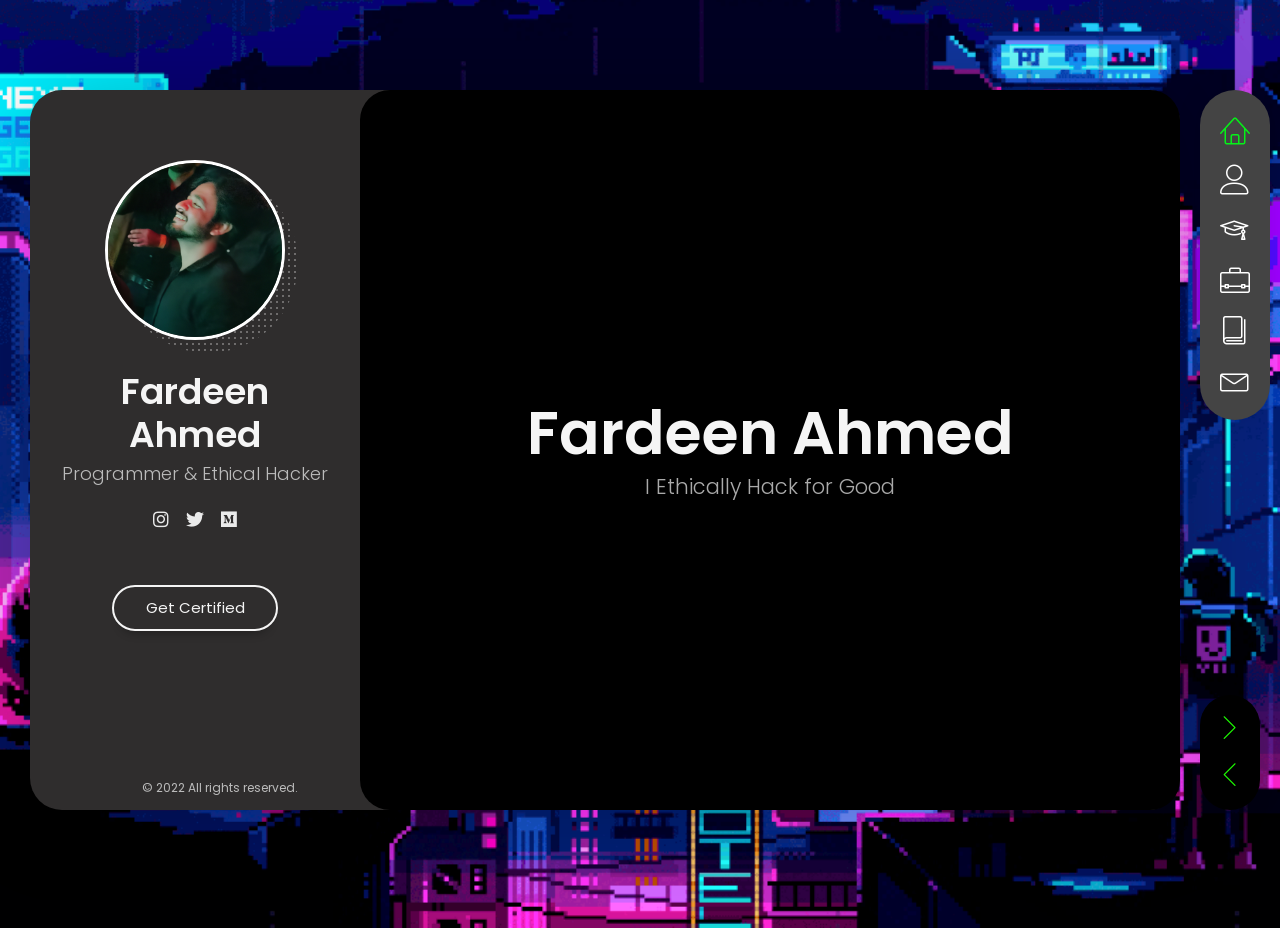
==== commit 3c17a1a1: "Update index.html" ====
--- a/index.html
+++ b/index.html
@@ -941,10 +941,10 @@
                             <span class="category">Slides</span>
                           </figure>
 
-                          <figure class="item lbimage" data-groups='["category_all", "category_mockups"]'>
+                          <figure class="item standard" data-groups='["category_all", "category_detailed"]'>
                             <div class="portfolio-item-img">
-                              <img src="img/portfolio/10.png" alt="Speaker" title="Presentation" />  
-                              <a class="lightbox" title="Mockup Design 1" class="lightbox mfp-iframe" href="img/portfolio/full/10.png"></a>
+                              <img src="img/portfolio/10.png" alt="Speaker" title="Presentation" />
+                              <a href="#" class="lightbox mfp-iframe"></a>
                             </div>
 
                             <i class="far fa-file-alt"></i>
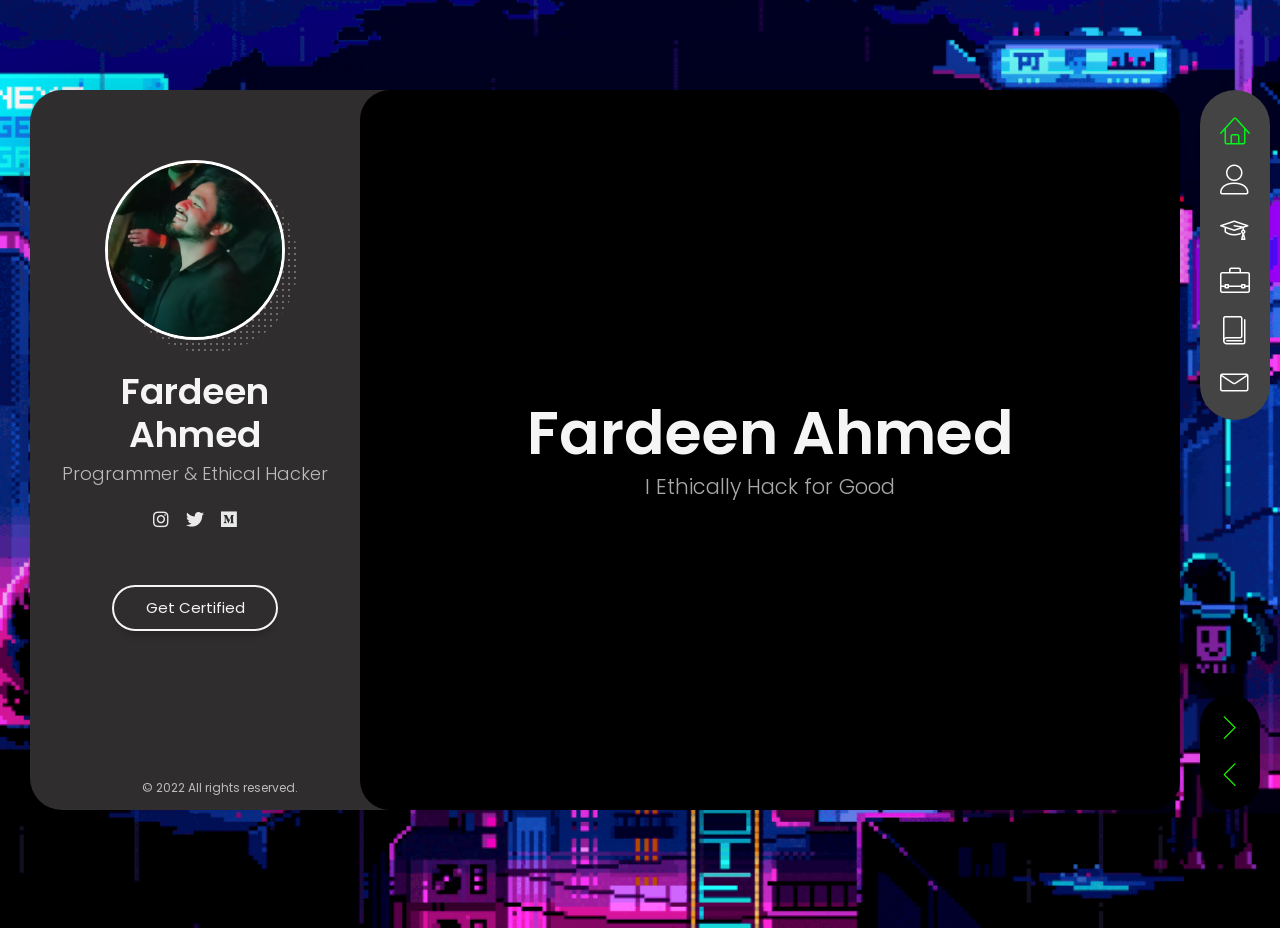
==== commit 75957fcd: "Update index.html" ====
--- a/index.html
+++ b/index.html
@@ -952,6 +952,17 @@
                             <span class="category">Slides</span>
                           </figure>
 
+                          <figure class="item standard" data-groups='["category_all", "category_detailed"]'>
+                            <div class="portfolio-item-img">
+                              <img src="img/portfolio/11.png" alt="Speaker" title="Presentation" />
+                              <a href="#" class="lightbox mfp-iframe"></a>
+                            </div>
+
+                            <i class="far fa-file-alt"></i>
+                            <h4 class="name">Speaker @OWASP VIT Bhopal Club</h4>
+                            <span class="category">Slides</span>
+                          </figure>
+
                           <figure class="item lbimage" data-groups='["category_all", "category_mockups"]'>
                             <div class="portfolio-item-img">
                               <img src="img/portfolio/5.jpg" alt="Mockup Design 1" title="Project" />
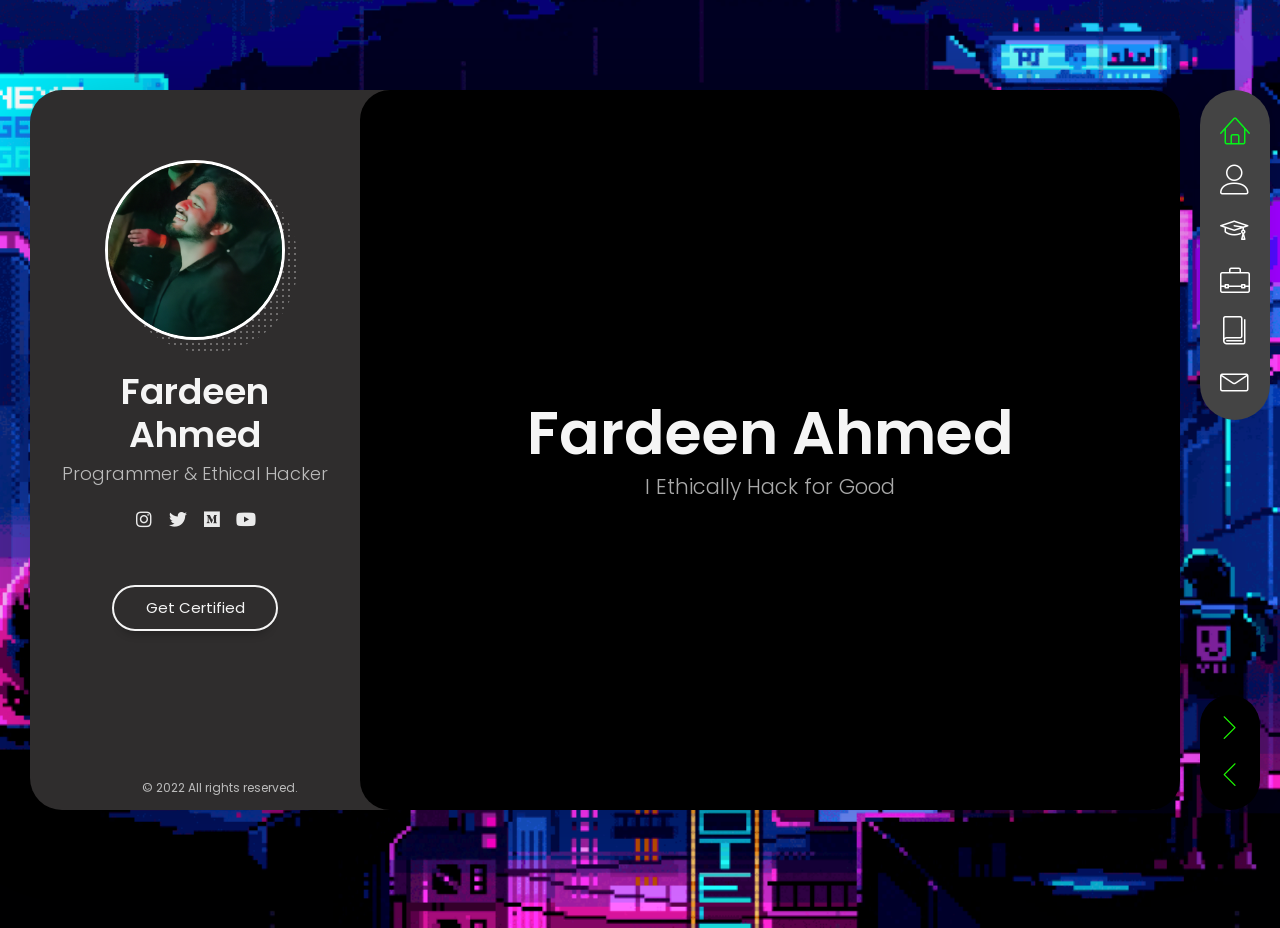
==== commit a63fbeeb: "Update index.html" ====
--- a/index.html
+++ b/index.html
@@ -98,6 +98,7 @@
                 <li><a href="https://www.instagram.com/infosecresearcher/" target="_blank"><i class="fab fa-instagram"></i></a></li>
                 <li><a href="https://twitter.com/infoscresearchr" target="_blank"><i class="fab fa-twitter"></i></a></li>
                 <li><a href="https://infosecresearcher.medium.com" target="_blank"><i class="fab fa-medium"></i></a></li>
+                <li><a href="https://youtube.com/@infosecresearchar" target="_blank"><i class="fab fa-youtube"></i></a></li>
               </ul>
             </div>
 
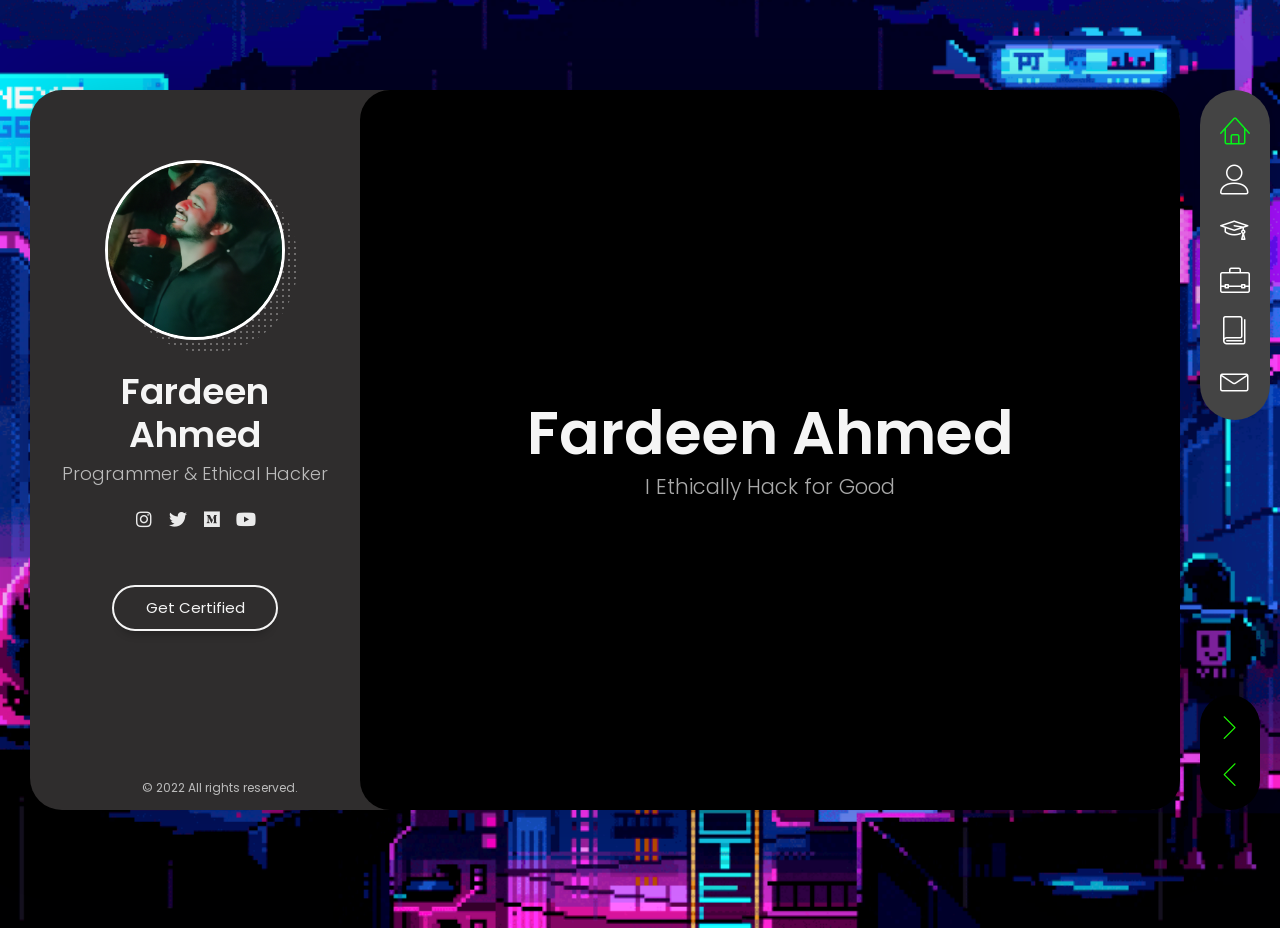
==== commit f68e1f3a: "Update index.html" ====
--- a/index.html
+++ b/index.html
@@ -1159,7 +1159,7 @@
                     <div class="col-xs-12 col-sm-8">
                       <div id="map" class="map">
                           <div class="lmpixels-map">
-                            	<iframe src="#" width="600" height="450" style="border:0;" allowfullscreen="" loading="lazy"></iframe>
+                            	<iframe src="#" width="#" height="#" style="border:0;" allowfullscreen="#" loading="lazy"></iframe>
                             </div>
                       </div>
                       <div class="block-title">
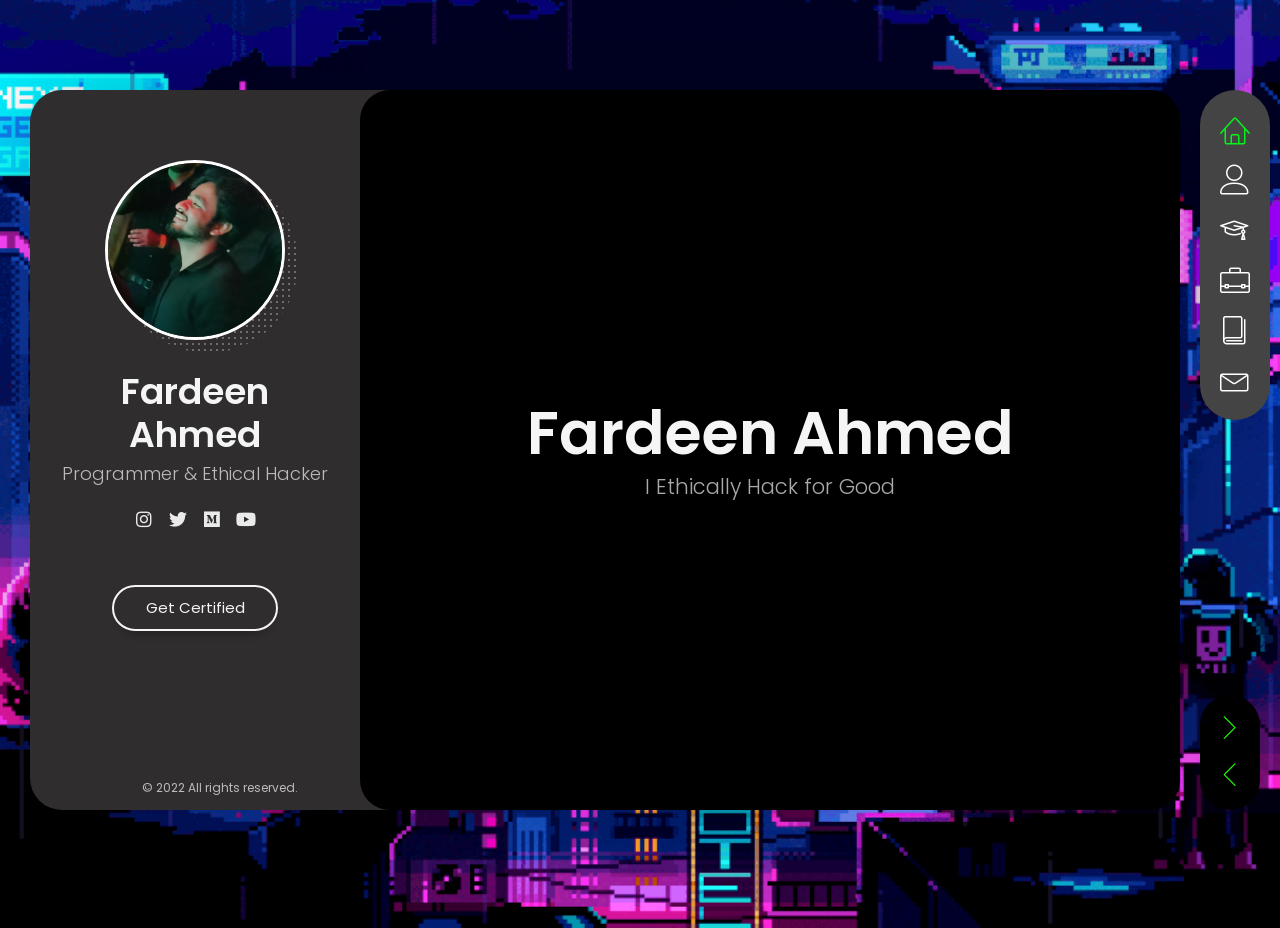
==== commit 97e264de: "Update index.html" ====
--- a/index.html
+++ b/index.html
@@ -1157,10 +1157,6 @@
 
                     <!-- Contact Form -->
                     <div class="col-xs-12 col-sm-8">
-                      <div id="map" class="map">
-                          <div class="lmpixels-map">
-                            	<iframe src="#" width="#" height="#" style="border:0;" allowfullscreen="#" loading="lazy"></iframe>
-                            </div>
                       </div>
                       <div class="block-title">
                         <h3>How Can I <span>Help You?</span></h3>
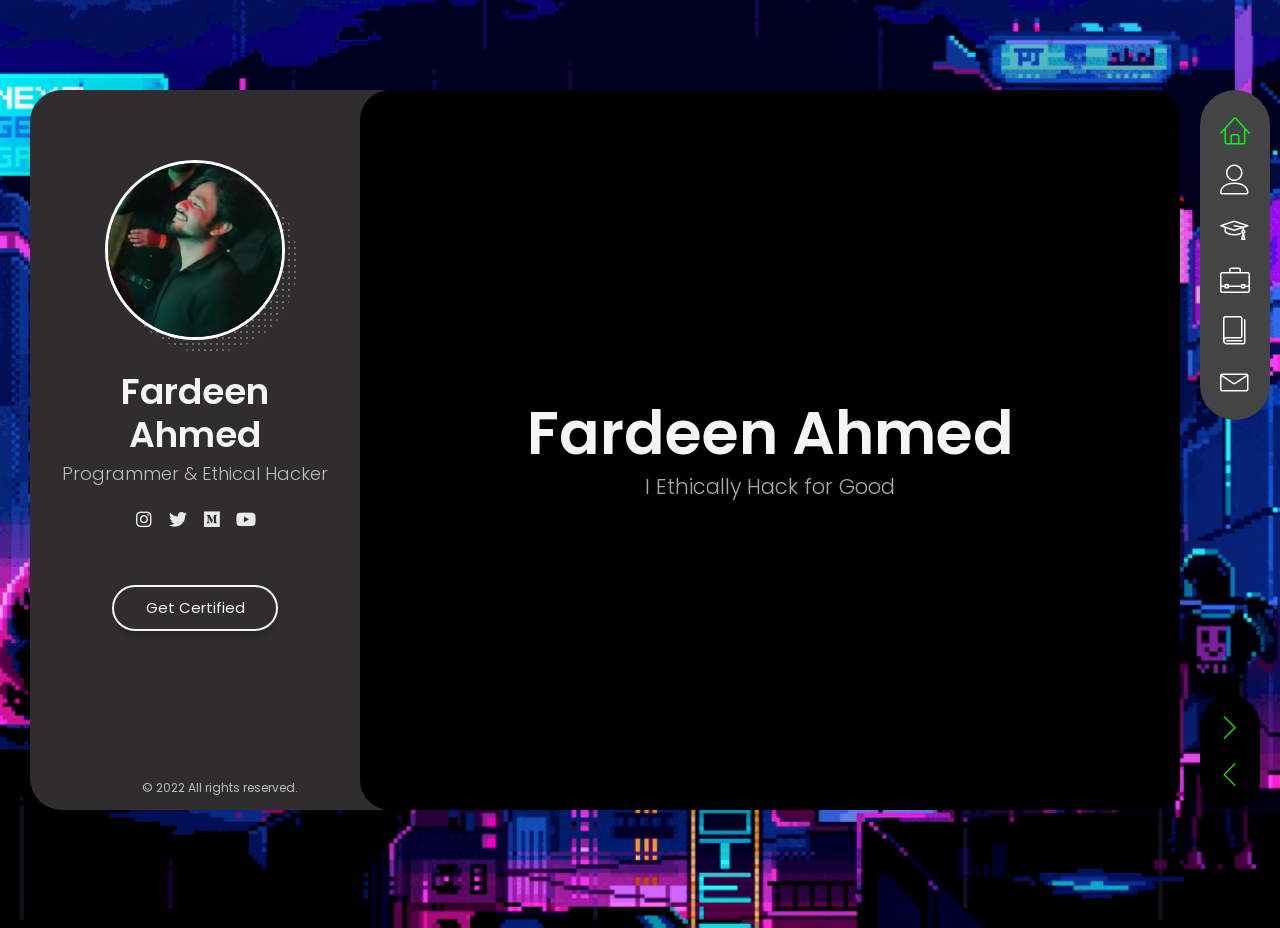
==== commit 0fecabaa: "Update index.html" ====
--- a/index.html
+++ b/index.html
@@ -1158,7 +1158,7 @@
                     <!-- Contact Form -->
                     <div class="col-xs-12 col-sm-8">
                       </div>
-                      <div class="block-title">
+                      <div class="block-title"><br><br>
                         <h3>How Can I <span>Help You?</span></h3>
                       </div>
 
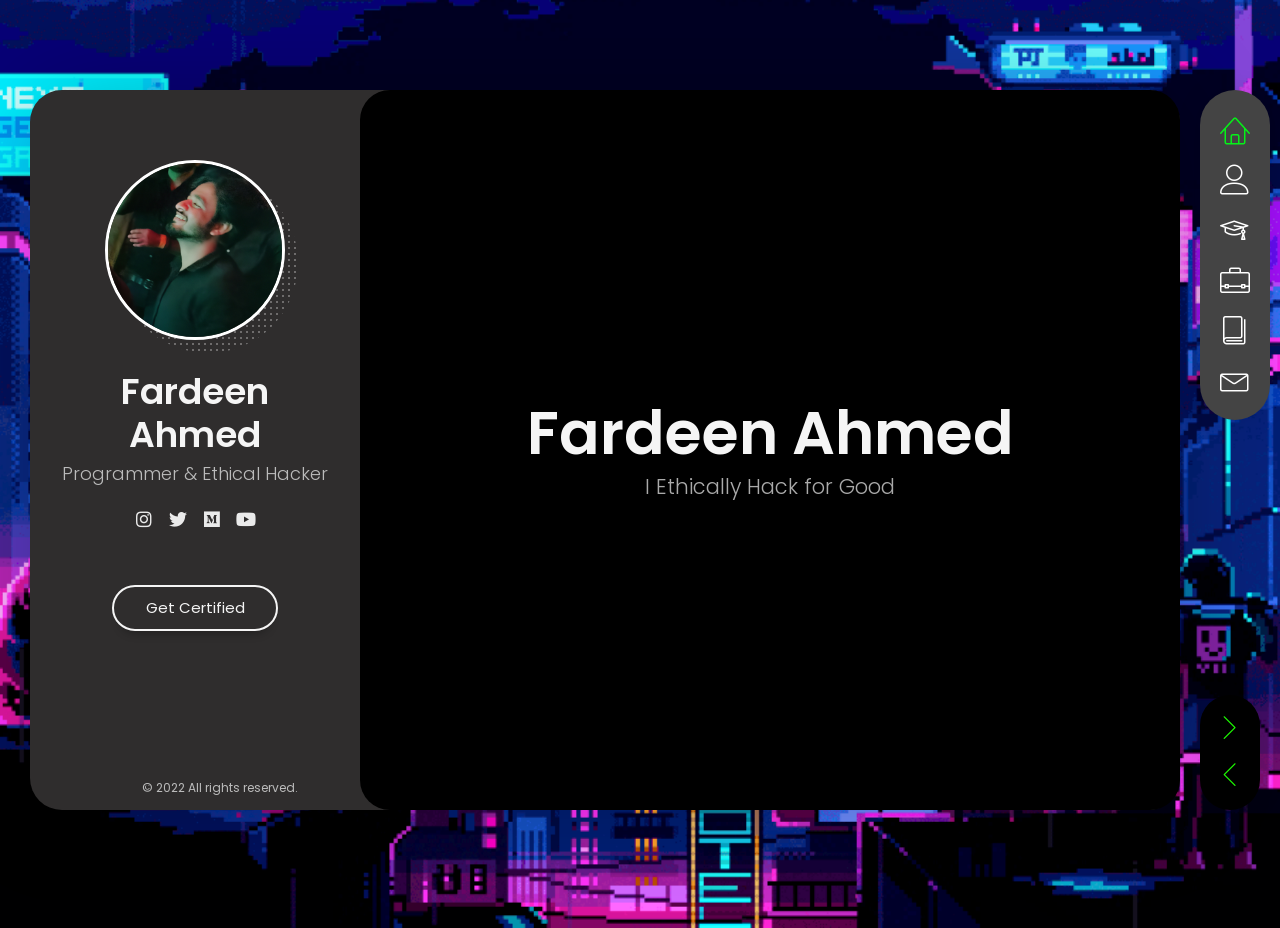
==== commit d795eeda: "Update index.html" ====
--- a/index.html
+++ b/index.html
@@ -522,7 +522,7 @@
                         <i class="lnr lnr-heart"></i>
                         <h4>Appreciation</h4>
                         <span class="fun-fact-block-value">32</span>
-                        <a href="#"><span class="fun-fact-block-text"></span>
+                        <a href="/"><span class="fun-fact-block-text"></span>
                       </div>
                     </div>
 
@@ -531,7 +531,7 @@
                         <i class="lnr lnr-clock"></i>
                         <h4>Fun Hours</h4>
                         <span class="fun-fact-block-value">1000+</span>
-                        <a href="#"><span class="fun-fact-block-text"></span>
+                        <a href="/"><span class="fun-fact-block-text"></span>
                       </div>
                     </div>
 
@@ -539,7 +539,7 @@
                       <div class="fun-fact gray-default">
                         <i class="lnr lnr-star"></i>
                         <h4>Cyber talks</h4>
-                        <a href="#" target="_blank" title="Logo"> 
+                        <a href="/" target="_blank" title="Logo"> 
                           <span class="fun-fact-block-value">8</span>
                       </div>
                     </div>
